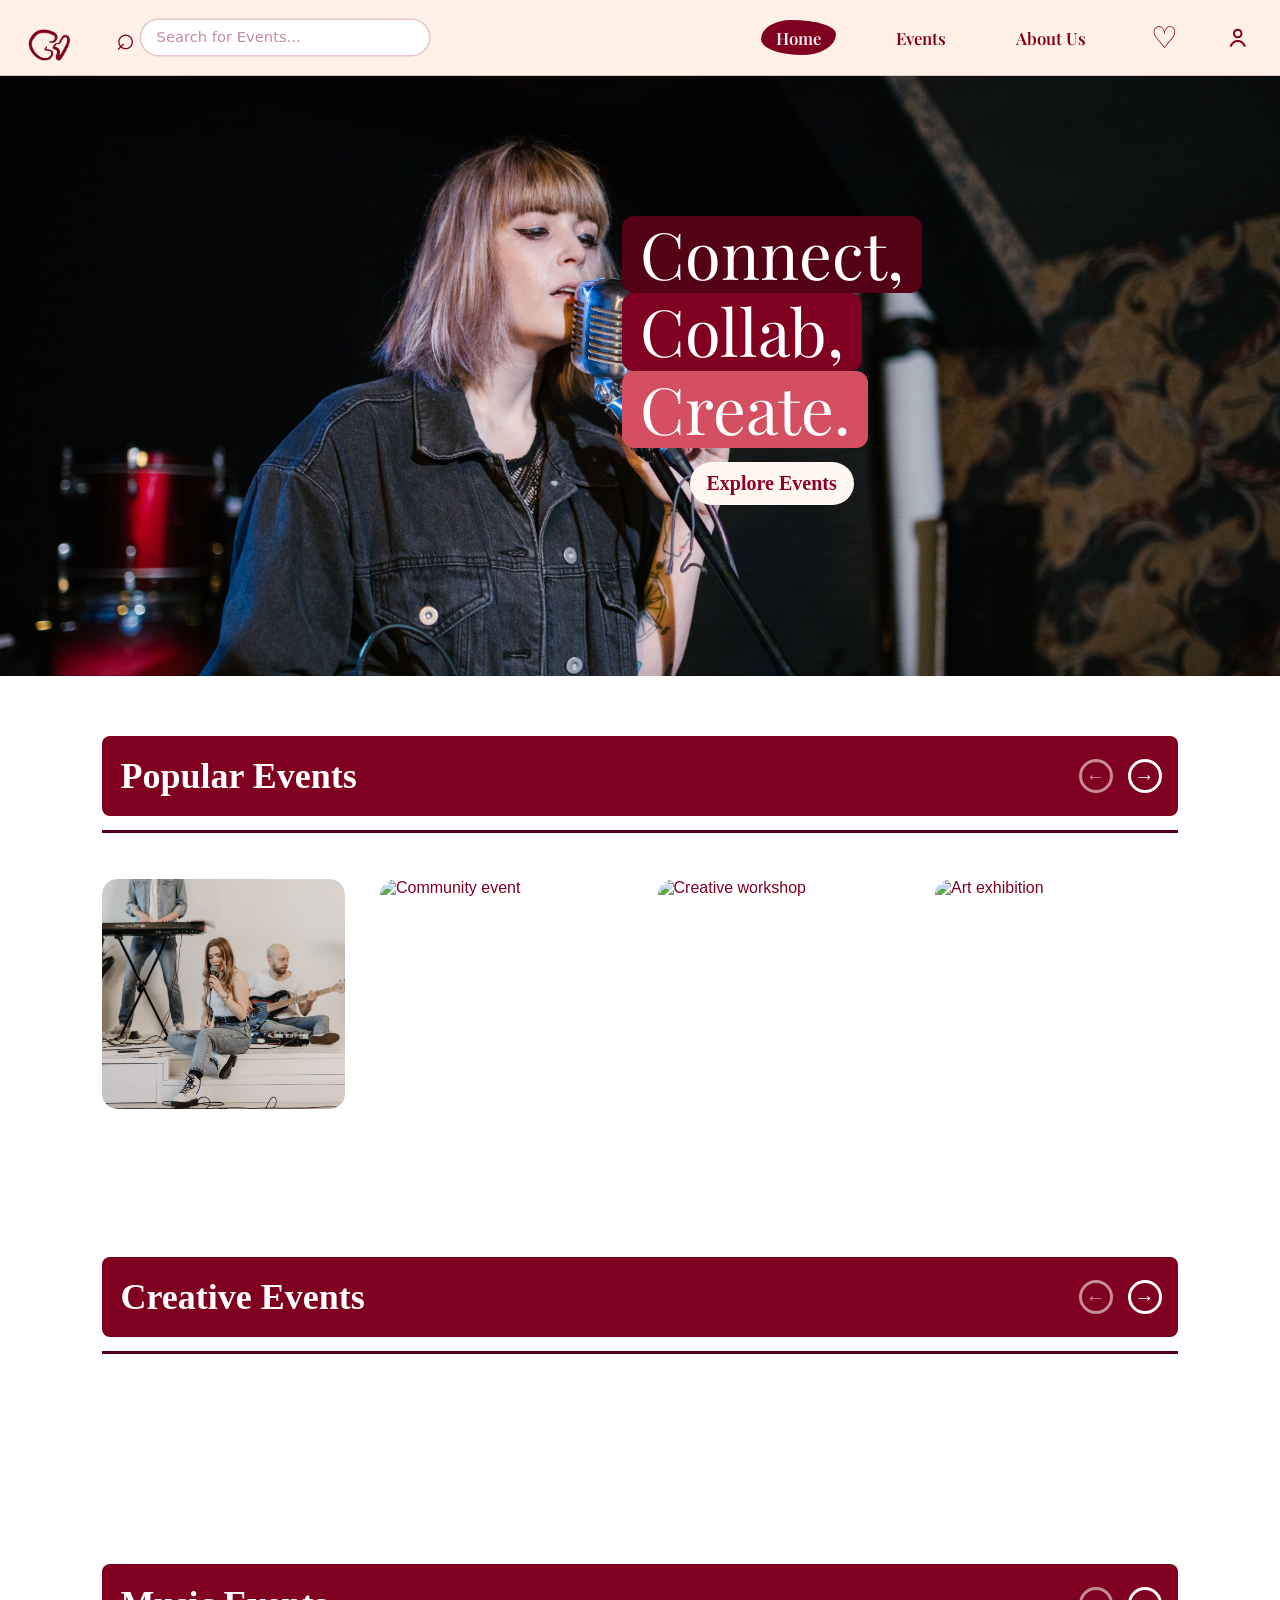
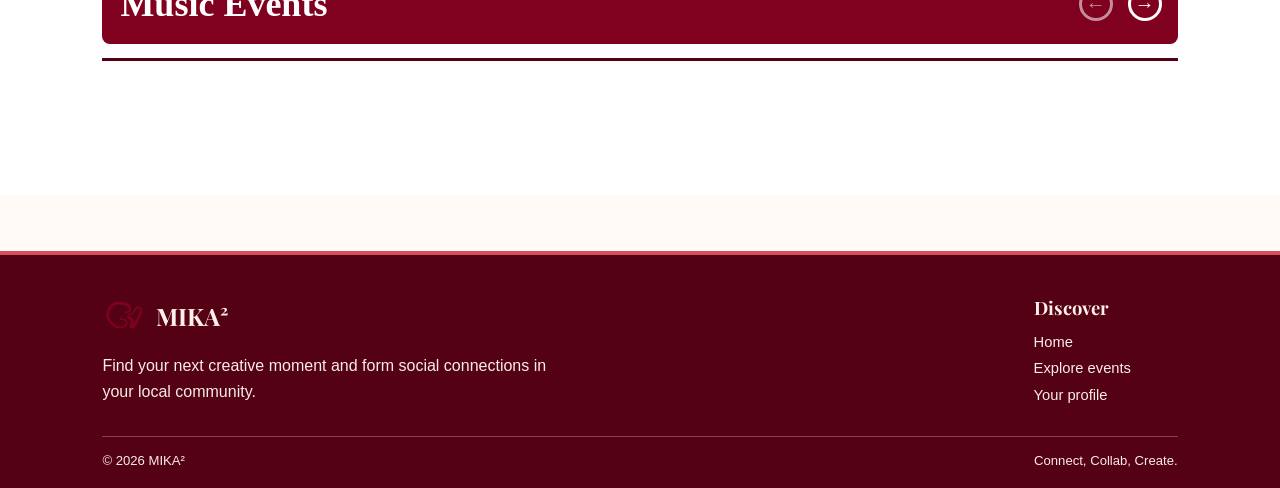
==== html/index.html @ 2e5c8d25 "changed the header to Popular Events for consistency" ====
<!DOCTYPE html>
<html lang="en">
<head>
    <meta charset="UTF-8">
    <meta name="viewport" content="width=device-width, initial-scale=1.0">
    <title>Home</title>
    <link rel="stylesheet" href="../css/style.css">
    <link rel="stylesheet" href="https://cdnjs.cloudflare.com/ajax/libs/font-awesome/6.5.0/css/all.min.css">

</head>
<body>

<!-- header -->
    <header class="site-header">
    <!-- logo & search bar -->
    <div class="header-start"> 
        <a href="index.html" class="logo" aria-label="Home">
            <img src="../images/logo.png" alt="Site logo" />
        </a>
        <!-- search bar -->
        <form class="search" action="#" method="get">
            <span class="search__icon" aria-hidden="true">⌕</span>
            <input id="search-input" type="search" name="q" placeholder="Search for Events..." autocomplete="off" />
        </form>
    </div>
<!-- right side of header (nav links, saved, profile) -->
    <div class="header-end">
        <nav class="nav" aria-label="Primary">
            <a href="index.html" class="nav__link is-active">Home</a>
            <a href="browsingPage.html" class="nav__link">Events</a>
            <a href="aboutUs.html" class="nav__link">About Us</a>
            <a href="profilePage.html#favourites" class="icon-btn" aria-label="saved-events">
                <span aria-hidden="true" style="font-size: 30px;">♡</span>
            </a>
        </nav>

        <div class="header-actions">
            <div class="dropdown-profile-icon">
                <a href="profilePage.html" class="icon-btn" aria-label="Profile">
                <!-- SVG icon for profile - <svg> creates a vector graphic -->
                <svg class="profile-icon" viewBox="0 0 24 24" width="22" height="22" aria-hidden="true">
                    <circle cx="12" cy="8" r="3.5" fill="none" stroke="currentColor" stroke-width="2" />
                    <path d="M5.5 19.5c1.6-3 4-4.5 6.5-4.5s4.9 1.5 6.5 4.5" />
                </svg>
                </a>
                <div class="dropdown-content-profile">
                    <a href="profilePage.html">
                        <i class="fa-regular fa-circle-user"></i> Profile</a>
                    <a href="loginPage.html"> 
                        <i class="fa-solid fa-right-from-bracket"></i> Logout </a>
                    <a href="profilePage.html#settings">
                        <i class="fa-solid fa-gear"></i> Settings</a>
                </div>
            </div>
        </div>
    </div>
</header> 

<!-- hero -->
    <section class="hero">
    <img src="../images/woman-singing.jpg" alt="Woman singing with mic">

    <div class="hero-content">
        <div class="hero-title">
            <span>Connect,</span>
            <span class ="dark">Collab,</span>
            <span class="light">Create.</span>
        </div>

        <a href="browsingPage.html" class="explore-btn">
            Explore Events
        </a>
    </div>
</section>


<!-- popular events -->
    <section class="popular-section">

        <div class="popular-heading">
            <h2>Popular Events</h2>

            <div class="carousel-arrows">
                <button class="arrow arrow-left" aria-label="Previous events">
                &#8592;
                </button>

                <button class="arrow arrow-right" aria-label="Next events">
                &#8594;
                </button>
            </div>
        </div>

        <div class="heading-line"></div>


    <!-- event cards -->
        <div class="event-cards" id="popular-events">

        <a href="bookingsPage.html?id=hellenz">
            <article class="event-card">
            <img src="../images/eventcard1.png" alt="Live music performance">
            </article>
        </a>

        <a href="bookingsPage.html?id=angelik">
            <article class="event-card">
                <img src="../images/eventcard2.png" alt="Community event">
            </article>
        </a>

        <a href="bookingsPage.html?id=paper-theatre">
            <article class="event-card">
                <img src="../images/eventcard3.png" alt="Creative workshop">
            </article>
        </a>

        <a href="bookingsPage.html?id=dream-art">
            <article class="event-card">
                <img src="../images/eventcard4.png" alt="Art exhibition">
            </article>
        </a>

        </div>

</section>


<!-- creative events (creative-events API) -->
    <section class="popular-section">
 
        <div class="popular-heading">
            <h2>Creative Events</h2>
 
            <div class="carousel-arrows">
                <button class="arrow arrow-left" aria-label="Previous creative events">
                &#8592;
                </button>
 
                <button class="arrow arrow-right" aria-label="Next creative events">
                &#8594;
                </button>
            </div>
        </div>
 
        <div class="heading-line"></div>
 
        <!-- cards inserted by api-creative.js -->
        <div class="creativeevents" id="browseevents" aria-label="Upcoming events"></div>
 
</section>
 
<!-- music events (music-events API) -->
    <section class="popular-section">
 
        <div class="popular-heading">
            <h2>Music Events</h2>
 
            <div class="carousel-arrows">
                <button class="arrow arrow-left" aria-label="Previous music events">
                &#8592;
                </button>
 
                <button class="arrow arrow-right" aria-label="Next music events">
                &#8594;
                </button>
            </div>
        </div>
 
        <div class="heading-line"></div>
 
        <!-- cards inserted by api-music.js -->
        <div class="event-cards" id="music-events"></div>
 
</section>

<footer class="site-footer" id="about">
    <div class="site-footer__intro">
        <a href="index.html" class="site-footer__brand" aria-label="MIKA squared home">
            <img src="../images/logo.png" alt="">
            <span>MIKA²</span>
        </a>
        <p>Find your next creative moment and form social connections in your local community.</p>
    </div>

    <nav class="site-footer__links" aria-label="Footer">
        <h2>Discover</h2>
        <a href="index.html">Home</a>
        <a href="browsingPage.html">Explore events</a>
        <a href="profilePage.html">Your profile</a>
    </nav>

    <div class="site-footer__bottom">
        <span>© 2026 MIKA²</span>
        <span>Connect, Collab, Create.</span>
    </div>
</footer>

<script src="../js/api-creative.js"></script>
<script src="../js/api-music.js"></script>
</body>
</html>
---- css/style.css ----
.record {
	border: 2px solid orange;
	padding: 1em;
	margin-top: 1em;
}
@font-face {
  font-family: "Playfair Display";
  src: url("../fonts/PlayfairDisplay-Regular.ttf") format("truetype");
  font-weight: 400;
  font-style: normal;
}

@font-face {
  font-family: "Playfair Display";
  src: url("../fonts/PlayfairDisplay-SemiBold.ttf") format("truetype");
  font-weight: 600;
  font-style: normal;
}

@font-face {
  font-family: "Playfair Display";
  src: url("../fonts/PlayfairDisplay-Bold.ttf") format("truetype");
  font-weight: 700;
  font-style: normal;
}

html {
  scroll-behavior: smooth;
  scroll-padding-top: 70px;
}

body {
  margin: 0;
  background: #fffaf5;
  min-height: 100vh;
}

img {
  max-width: 100%;
  display: block;
}

a {
  color: inherit;
  text-decoration: none;
}

/* * ============================
   MIKA² HEADER
   Palette:
   #800020 primary / nav 
   #FFF1E7 header background
   #FFFFFF search bar
   ============================ */ 

/* header */
.site-header {
  display: flex;
  align-items: center;
  justify-content: space-between;
  gap: 1.5rem;
  padding: 0.85rem 1.5rem;
  background: #FFF1E7;
  border-bottom: 1.5px solid color-mix(in srgb, #800020 18%, transparent);
}

.header-start {
  display: flex;
  align-items: center;
  gap: 2.75rem;
  min-width: 0;
}

.logo {
  flex-shrink: 0;
  display: grid;
  place-items: center;
}

.logo img {
  display: block;
  width: 48px;
  height: 48px;
  object-fit: contain;
  transform: translateY(8.5px);
}

.search {
  display: flex;
  align-items: center;
  gap: 0.35rem;
  flex: 0 1 auto;
  min-width: none;
}

.search__icon {
  flex-shrink: 0;
  color: #800020;
  font-size: 2rem;
  line-height: 1;
}

.search input {
  width: 18rem;
  max-width: 100%;
  border: none;
  border-radius: 999px;
  background: #FFFFFF;
  color: #800020;
  padding: 0.65rem 1rem;
  outline: none;
  box-shadow: 0 0 0 1.5px color-mix(in srgb, #800020 18%, transparent);
}

.search input::placeholder {
  color: color-mix(in srgb, #800020 45%, white);
  font-family: "Work Sans", system-ui, sans-serif;
  font-size: 0.92rem;
}

.search input:focus {
  box-shadow: 0 0 0 2px #800020;
}

.header-end {
  display: flex;
  align-items: center;
  gap: 2.25rem;
  margin-left: auto;
}

.nav {
  display: flex;
  align-items: center;
  justify-content: center;
  gap: 3rem;
  margin: 0;
}

.nav__link {
  font-family: "Playfair Display";
  font-weight: 600;
  font-size: 1.05rem;
  color: #800020;
  padding: 0.4rem 0.7rem;
  border-radius: 40% 60% 45% 55% / 55% 40% 60% 45%; 
  transition: background 0.2s ease, color 0.2s ease;
  white-space: nowrap;
}

.nav__link:hover {
  background: color-mix(in srgb, #800020 12%, transparent);
}

.nav__link.is-active {
  background: #800020;
  color: #FFF1E7;
  padding: 0.4rem 0.95rem;
}

.header-actions {
  display: flex;
  align-items: center;
  gap: 0.25rem;
}

.icon-btn {
  appearance: none;
  border: none;
  background: transparent;
  color: #800020;
  padding: 0.35rem;
  cursor: pointer;
  border-radius: 50%;
  display: grid;
  place-items: center;
  font-size: 1.35rem;
  line-height: 1;
}

.icon-btn:hover {
  background: color-mix(in srgb, #800020 10%, transparent);
}

.icon-btn.is-active {
  background: #800020;
  color: #FFF1E7;
  padding: 0.4rem 0.4rem;
}

.profile-icon {
  width: 25.5px;
  height: 25.5px;
  fill: none;
  stroke: currentColor;
  stroke-width: 2;
}

.profile-icon path {
  stroke-linecap: round;
}

/* * ============================
   MIKA² Login/Signup screens
   Palette:
   #800020 primary / heading
   #FFFAF5 card fill
   #D45060 accent / hover
   #7C4040 secondary text
   #3A2E2E body text
   ============================ */

* {
  box-sizing: border-box;
}

body {
  margin: 0;
  font-family: "Work Sans", sans-serif;
  color: #3A2E2E;
}

[hidden] {
  display: none !important;
}

/* Layout: card over background */
.screen {
  position: relative;
  width: 100%;
  min-height: 100vh;
  display: flex;
  align-items: center;
  justify-content: center;
  padding: 24px;
  overflow: hidden;
}

.bg {
  position: absolute;
  inset: 0;
  background-image: url("../images/login_background.png");
  background-size: cover;
  background-position: center;
  filter: brightness(0.9);
  z-index: 0;
}

.card {
  position: relative;
  z-index: 1;
  width: 100%;
  max-width: 574px;
  padding: 44px 46px;
  background-color: #FFFAF5;
  border-radius: 36px;
  text-align: left;
  box-shadow: 0 12px 40px rgba(0, 0, 0, 0.25);
}

/* Each screen inside the card fades in when shown */
.view:not([hidden]) {
  animation: viewFade 0.25s ease;
}

@keyframes viewFade {
  from { opacity: 0; transform: translateY(6px); }
  to   { opacity: 1; transform: translateY(0); }
}

/* Logo (scoped so the site-header logo rules don't affect it) */
.card .logo {
  display: block;
}

.card .logo img {
  width: auto;
  height: 70px;
  margin: 0 0 22px;
  transform: none;
  object-fit: contain;
}

/* Headings */
.welcome,
.question,
.view-title {
  margin: 0;
  color: #800020;
  font-family: "Playfair Display", serif;
  font-weight: 700;
  line-height: 1.15;
  text-align: left;
}

.welcome {
  font-size: 40px;
  letter-spacing: 0.5px;
  text-transform: uppercase;
}

.question {
  margin-bottom: 24px;
  font-size: 40px;
}

.view-title {
  margin-bottom: 24px;
  font-size: 40px;
}

.subtitle {
  margin: 8px 0 30px;
  color: #800020;
  font-size: 20px;
  line-height: 1.3;
}

/* Form */
.form {
  display: flex;
  flex-direction: column;
}

.form label {
  display: block;
  margin: 0 0 10px;
  color: #800020;
  font-size: 18px;
  font-weight: 500;
}

.form input {
  width: 100%;
  height: 60px;
  margin-bottom: 24px;
  padding: 0 20px;
  border: 1px solid #3A2E2E;
  border-radius: 8px;
  background-color: #FFFFFF;
  color: #800020;
  font-family: inherit;
  font-size: 18px;
  outline: none;
}

.form input::placeholder {
  color: #7a6a66;
}

.form input:focus {
  border-color: #800020;
  box-shadow: 0 0 0 3px rgba(128, 0, 32, 0.15);
}

/* Password input with eye icon */
.password-field {
  position: relative;
  margin-bottom: 24px;
}

.password-field input {
  margin-bottom: 0;
  padding-right: 56px;
}

.toggle-password {
  position: absolute;
  top: 50%;
  right: 16px;
  transform: translateY(-50%);
  display: grid;
  place-items: center;
  padding: 4px;
  background: none;
  border: none;
  color: #800020;
  cursor: pointer;
}

.toggle-password:hover {
  color: #D45060;
}

/* Error / success text under the fields */
.form-message {
  margin: 0 0 8px;
  color: #B3261E;
  font-size: 15px;
  line-height: 1.4;
}

.form-message--success {
  color: #2E6B3A;
}

/* Buttons */
.btn {
  display: flex;
  align-items: center;
  justify-content: center;
  width: 100%;
  height: 60px;
  margin-top: 8px;
  background-color: #800020;
  color: #FFFAF5;
  border: none;
  border-radius: 8px;
  font-family: inherit;
  font-size: 18px;
  font-weight: 500;
  letter-spacing: 0.3px;
  cursor: pointer;
  transition: background-color 0.2s ease;
}

.btn:hover {
  background-color: #D45060;
}

.btn--link {
  margin-top: 0;
  text-decoration: none;
}

/* Links under the button */
.switch {
  margin: 22px 0 0;
  color: #800020;
  font-size: 18px;
}

.switch a {
  color: #800020;
  font-weight: 600;
  text-decoration: underline;
  text-underline-offset: 3px;
}

.switch a:hover {
  color: #D45060;
}

/* Confirmation screens (centred) */
.view--center {
  display: flex;
  flex-direction: column;
  align-items: center;
  justify-content: center;
  min-height: 460px;
  text-align: center;
}

.view--center .logo img {
  margin: 0 auto 40px;
  height: 70px;
}

.view--center .view-title {
  margin-bottom: 32px;
  text-align: center;
}

.view--center .btn--link {
  align-self: stretch;
}

/* Smaller screens */
@media (max-width: 600px) {
  .card {
    padding: 32px 22px;
    border-radius: 28px;
  }

  .welcome,
  .question,
  .view-title {
    font-size: 30px;
  }

  .subtitle,
  .form label,
  .switch {
    font-size: 16px;
  }

  .form input,
  .btn {
    height: 54px;
    font-size: 16px;
  }

  .view--center {
    min-height: 380px;
  }
}

/* * ============================
   MIKA² Browsing Page
   Palette:
   #800020 primary / heading / card border
   #F9EDE6 card fill
   #FFFAF5 event card background
   #D45060 accent / hover / event card detail
   #7C4040 secondary text
   #3A2E2E body text
   ============================ */ 


/* Hero */

.bphero {
  display: flex;
  align-items: center;
  justify-content: center;
  gap: 1.5rem;
  padding: 3.5rem 1.5rem 1.25rem;
  position: relative;
}

.bphero__text h1 {
  margin: 0;
  font-family: "Playfair Display", serif;
  font-weight: 700;
  font-size: clamp(2.4rem, 5vw, 3.4rem);
  color: #800020;
  letter-spacing: 0.01em;
}

.bphero__art {
  transform: translateY(0.35rem);
}

.bphero__art img {
  display: block;
  width: 150px;
  height: auto;
}

/* Event Grid Layout */
.browseevents {
  display: grid;
  grid-template-columns: repeat(3, minmax(0, 1fr));
  gap: 3.25rem 1.75rem;
  padding: 0;
  max-width: none;
  margin: 0;
}

.page-body:has(.filters[hidden]) .browseevents {
  grid-template-columns: repeat(4, minmax(0, 1fr));
}

.browseevent-card {
  min-width: 0;
}

.browseevent-card.is-hidden {
  display: none;
}

.browseevent-card__link {
  display: block;
}

.browseevent-card__frame {
  aspect-ratio: 4 / 3;
  background: #FFFAF5;
  border: 3px solid #800020;
  border-radius: 255px 15px 225px 15px / 15px 225px 15px 255px;
  margin-bottom: 0.75rem;
  overflow: hidden;
  transition: transform 0.25s ease, box-shadow 0.25s ease;
  position: relative;
}

.browseevent-card__frame img {
  width: 100%;
  height: 100%;
  object-fit: cover;
  display: block;
}

.browseevent-card:hover .browseevent-card__frame {
  transform: translateY(-3px) rotate(-0.4deg);
  box-shadow: 4px 6px 0 color-mix(in srgb, #800020 18%, transparent);
}

.browseevent-card__title {
  margin: 0 0 0.2rem;
  font-family:"Work Sans", serif;
  font-weight: 600;
  font-size: 1.15rem;
  color: #800020;
}

.browseevent-card__meta,
.browseevent-card__venue {
  margin: 0;
  font-size: 0.92rem;
  font-weight: 500;
  color: #D45060;
  line-height: 1.35;
}

/* page body & sidebar (filter and sort)*/

.page-body {
  display: grid;
  grid-template-columns: 210px minmax(0, 1fr);
  gap: 1.5rem;
  align-items: start;
  max-width: 1280px;
  margin: 0 auto;
  padding: 0.5rem 1.5rem 3.5rem;
}

.page-body:has(.filters[hidden]) {
  grid-template-columns: minmax(0, 1fr);
}

.page-main {
  min-width: 0;
}

.filter-open {
  appearance: none;
  border: none;
  background: transparent;
  color: #800020;
  font-weight: 500;
  font-family: "Work Sans", system-ui, sans-serif;
  font-size: 1rem;
  cursor: pointer;
  padding: 0;
  margin: 0 0 1.25rem;
}

.filter-open:hover {
  color: #D45060;
}

.page-body:not(:has(.filters[hidden])) .filter-open {
  display: none;
}

/* ---- filter & sort side bar ---- */
.filters {
  display: flex;
  flex-direction: column;
  gap: 1.5rem;
  padding: 0.15rem 0.5rem 1rem 0.25rem;
  color: #800020;
  position: sticky;
  top: 1rem;
  max-height: calc(100vh - 2rem);
  overflow-y: auto;
  overscroll-behavior: contain;
  scrollbar-width: thin;
}

.filters[hidden] {
  display: none;
}

/* - inside filter & sort - */
.filter-toggle {
  appearance: none;
  border: none;
  background: transparent;
  color: #800020;
  font-weight: 500;
  font-size: 1.05rem;
  cursor: pointer;
  padding: 0;
  text-align: left;
  width: fit-content;
}

.filter-toggle:hover {
  color: #D45060;
}

.filter-clear {
  appearance: none;
  background: transparent;
  border: none;
  color: #D45060;
  font-size: 0.88rem;
  font-weight: 500;
  cursor: pointer;
  padding: 0;
  text-align: left;
  width: fit-content;
  text-decoration: underline;
  text-underline-offset: 0.15rem;
}

.filter-clear:hover {
  color: #800020;
}

.filter-group__title {
  margin: 0 0 0.7rem;
  font-family: "Work Sans";
  font-size: 0.95rem;
  font-weight: 600;
  letter-spacing: 0.06em;
  color: #800020;
}

/* drop down for filter */
summary.filter-group__title {
  display: flex;
  align-items: center;
  gap: 0.75rem;
  cursor: pointer;
  list-style: none;
}

summary.filter-group__title::-webkit-details-marker {
  display: none;
}

summary.filter-group__title::after {
  content: "";
  border-left: 5px solid transparent;
  border-right: 5px solid transparent;
  border-top: 7px solid #800020;
  transition: transform 0.2s ease;
}

.filter-group::not([open]) > summary.filter-group__title {
  margin-bottom: 0;
}

.filter-group:not([open]) > summary.filter-group__title::after {
  transform: rotate(180deg);
}

.filter-options {
  display: flex;
  flex-direction: column;
  gap: 0.55rem;
}

.filter-option {
  display: flex;
  align-items: center;
  gap: 0.65rem;
  cursor: pointer;
  color: #800020;
  font-size: 0.95rem;
  font-weight: 400;
  line-height: 1.2;
}

/*-- checkbox --*/
.filter-option input {
  position: absolute;
  opacity: 0;
  pointer-events: none;
}

.filter-option__control {
  width: 0.95rem;
  height: 0.95rem;
  flex-shrink: 0;
  border: 1.75px solid #800020;
  border-radius: 50%;
  background: transparent;
  position: relative;
}

.filter-option__control--check {
  border-radius: 3px;
}

/*- selected circle -*/
.filter-option input:checked + .filter-option__control::after {
  content: "";
  position: absolute;
  inset: 2.5px;
  border-radius: 50%;
  background: #800020;
}

.filter-option input:checked + .filter-option__control--check::after {
  inset: auto;
  left: 50%;
  top: 45%;
  width: 0.28rem;
  height: 0.5rem;
  border-radius: 0;
  background: transparent;
  border-right: 2px solid #800020;
  border-bottom: 2px solid #800020;
  transform: translate(-50%, -55%) rotate(45deg);
}

/*- sidebar scrolling -*/
.filters-option--scroll {
  max-height: 14rem;
  overflow-y: auto;
  padding-right: 0.25rem;
}

.filter-options--scroll .filter-option {
  align-items: flex-start;
}

.filter-options--scroll .filter-option__control {
  margin-top: 0.1rem;
}

/*-- back to top button --*/
.back-to-top {
  /*positioning*/
  position: fixed;
  right: 1.5rem;
  bottom: 1.5rem;
  z-index: 50;

  /*appearance*/
  width: 2.75rem;
  height: 2.75rem;
  border: none;
  border-radius: 50%;
  background: #800020;
  color: #FFFAF5;
  font-size: 1.25rem;
  line-height: 1;
  cursor: pointer;
  box-shadow: 0 4px 12px rgba(58, 46, 46, 0.25);

  /*hidden*/
  opacity: 0;
  visibility: hidden;
  transform: translateY(0.5rem);
  transition: opacity 0.2s ease, transform 0.2s ease, visibility 0.2s ease, background 0.2s ease;
}

.back-to-top.is-visible {
  opacity: 1;
  visibility: visible;
  transform: translateY(0);
}

.back-to-top:hover {
  background: #D45060;
  outline-offset: 3px;
}

@media (max-width: 980px) {
  .page-body {
    grid-template-columns: 190px minmax(0, 1fr);
  }

  .browseevents {
    grid-template-columns: repeat(2, minmax(0, 1fr));
  }

  .page-body:has(.filters[hidden]) .browseevents {
    grid-template-columns: repeat(3, minmax(0, 1fr));
  }

  .creativeevents {
    grid-auto-columns: calc((100% - 1.75rem) / 2);
  }
}

@media (max-width: 720px) {
  .site-header {
    flex-wrap: wrap;
    gap: 0.65rem;
  }

  .header-start {
    flex: 1 1 100%;
  }

  .search {
    flex: 1 1 auto;
  }

  .search input {
    width: 100%;
    flex: 1;
  }

  .header-end {
    width: 100%;
    margin-left: 0;
    justify-content: space-between;
    gap: 1rem;
  }

  .nav {
    gap: 1.25rem;
  }

  .bphero {
    flex-direction: column;
    text-align: center;
    padding-top: 2.5rem;
  }

  .page-body,
  .page-body:has(.filters[hidden]) {
    grid-template-columns: 1fr;
    padding-inline: 1.25rem;
  }

  .browseevents,
  .page-body:has(.filters[hidden]) .browseevents {
    grid-template-columns: repeat(2, minmax(0, 1fr));
    gap: 1.5rem 1.25rem;
  }

  .filters {
    position: static;
    max-height: none;
    overflow-y: visible;
  }
}

@media (max-width: 420px) {
  .nav__link {
    padding: 0.4rem 0.7rem;
    font-size: 0.95rem;
  }

  .browseevents,
  .page-body:has(.filters[hidden]) .browseevents {
    grid-template-columns: 1fr;
  }
}


/* * ============================
   MIKA² Home Page
   Palette:
   #8f0027 - first block 
           - line
   #540015 - second block 
           - popular heading 
   #D45060 - third block 
   ============================ */ 

/* HERO SECTION */

.hero {
    position: relative;
    width: 100%;
    height: 600px;
    overflow: hidden;
}

.hero > img {
    width: 100%;
    height: 100%;
    object-fit: cover;
    object-position: 50% 20%;
    display: block;
}


/* Hero text and button */

.hero-content {
    position: absolute;
    top: 140px;
    right: 28%;
    display: flex;
    flex-direction: column;
    align-items: center;
}


/* Main hero heading */

.hero-title {
    display: flex;
    flex-direction: column;
    align-items: flex-start;
    font-family: "Playfair Display";
    font-size: 65px;
    font-weight: ExtraBold;
    line-height: 1.05;
    color: white;
}

.hero-title span {
    display: block;
    background-color: #8f0027;
    padding: 3px 18px 6px 18px;

    /* Rounded corners */
    border-radius: 12px;

    /* Align all blocks */
    margin-left: 0;
}

/* First block */
.hero-title span:nth-child(1) {
    background-color: #540015;
}

/* Second block */
.hero-title .dark {
    background-color: #800020;
}

/* Third block */
.hero-title .light {
    background-color: #D45060;
}


/* explore events button */

.explore-btn {
    margin-top: 14px;
    background-color: #fff8f2;
    color: #8f0027;
    text-decoration: none;
    font-family: "Playfair";
    font-size: 20px;
    font-weight: bold;
    padding: 10px 17px;
    border-radius: 25px;
    transition: 0.2s ease;
}

.explore-btn:hover {
    background-color: #800020;
    color: white;
}


/* POPULAR EVENTS SECTION */

.popular-section {
    background-color: white;
  padding: 60px 8% 88px;
}


/* heading */

.popular-heading {
    height: 80px;
    background-color: #800020;
    border-radius: 8px;

    display: flex;
    align-items: center;
    justify-content: space-between;

    padding: 0 16px 0 18px;
}

.popular-heading h2 {
    margin: 0;
    color: white;
    font-family: "PlayfairDisplay";
    font-size: 36px;
    font-weight: bold;
}


/* carousel arrows */

.carousel-arrows {
    display: flex;
    gap: 15px;
    align-items: center;
}

.arrow {
    width: 34px;
    height: 34px;

    border-radius: 50%;
    border: 3px solid white;

    background: transparent;
    color: white;

    font-size: 20px;
    font-weight: bold;

    display: flex;
    align-items: center;
    justify-content: center;

    cursor: pointer;
    transition: 0.2s ease;
}

.arrow-left {
    opacity: 0.55;
}

.arrow:hover {
    background-color: white;
    color: #8f0027;
    opacity: 1;
}


/* line under heading */

.heading-line {
    width: 100%;
    height: 3px;
    background-color: #540015;
    margin-top: 14px;
    margin-bottom: 46px;
}


/* event cards */

.event-cards {
    display: grid;
    grid-template-columns: repeat(4, 1fr);
    gap: 35px;
}

.event-card {
    display: block;
    width: 100%;
    min-width: 0;
    border-radius: 15px;
    overflow: hidden;
    background: transparent;
    color: #800020;
    text-decoration: none;
}

.event-card img {
    width: 100%;
    height: 230px;
    object-fit: cover;
    display: block;
    border-radius: 15px;

    transition: transform 0.3s ease;
}

.event-card:hover img {
    transform: scale(1.05);
}

.event-card__details {
    padding: 0.75rem 0 0;
}

.event-card__title {
    margin: 0 0 0.2rem;
    font-family: "Work Sans", serif;
    font-weight: 600;
    font-size: 1.15rem;
    color: #800020;
}

.event-card__meta {
    margin: 0;
    font-size: 0.92rem;
    font-weight: 500;
    color: #D45060;
    line-height: 1.35;
}

.creativeevents {
  display: grid;
  grid-auto-flow: column;
  grid-auto-columns: calc((100% - 3 * 1.75rem) / 4);
  gap: 1.75rem;
  overflow-x: auto;
  scroll-snap-type: x mandatory;
  scrollbar-width: none;
  padding: 6px 4px 10px;
  margin: 0;
}

.creativeevents::-webkit-scrollbar {
  display: none;
}

.creativeevents > * {
  scroll-snap-align: start;
}

.site-footer {
  display: grid;
  grid-template-columns: minmax(0, 1fr) auto;
  gap: 2rem 4rem;
  padding: 2.5rem 8% 1.25rem;
  background: #540015;
  border-top: 4px solid #D45060;
  color: #FFF1E7;
  margin-top: 3.5rem;
}

.site-footer__brand {
  display: inline-flex;
  align-items: center;
  gap: 0.75rem;
  color: #FFF1E7;
  font-family: "Playfair Display", serif;
  font-size: 1.5rem;
  font-weight: 700;
}

.site-footer__brand img {
  width: 42px;
  height: 42px;
  object-fit: contain;
}

.site-footer__intro p {
  max-width: 28rem;
  margin: 0.75rem 0 0;
  color: #F9EDE6;
  font-family: "Work Sans", sans-serif;
  line-height: 1.6;
}

.site-footer__links {
  display: grid;
  align-content: start;
  gap: 0.65rem;
  min-width: 9rem;
}

.site-footer__links h2 {
  margin: 0 0 0.2rem;
  color: #FFF1E7;
  font-family: "Playfair Display", serif;
  font-size: 1.15rem;
}

.site-footer__links a {
  width: fit-content;
  color: #F9EDE6;
  font-family: "Work Sans", sans-serif;
  font-size: 0.92rem;
}

.site-footer__links a:hover {
  color: #FFB2B8;
  text-decoration: underline;
  text-underline-offset: 3px;
}

.site-footer__bottom {
  grid-column: 1 / -1;
  display: flex;
  justify-content: space-between;
  gap: 1rem;
  padding-top: 1rem;
  border-top: 1px solid rgb(255 241 231 / 28%);
  color: #F9EDE6;
  font-family: "Work Sans", sans-serif;
  font-size: 0.82rem;
}


/*******profile page*****/


/* ==========================================================
   PROFILE HEADER
   ========================================================== */

.profile-header {
    width: min(93%, 1400px);
    margin: 0 auto;

    min-height: 165px;
    padding: 2rem 0 1.2rem;

    display: flex;
    align-items: center;
    justify-content: space-between;
}


/* Left profile area */

.profile-info {
    display: grid;

    grid-template-columns: 125px auto;
    grid-template-rows: auto auto;

    column-gap: 2rem;

    align-items: center;
}


/* Profile image */

.avatar {
    grid-column: 1;
    grid-row: 1 / 3;

    width: 125px;
    height: 125px;

    border-radius: 50%;

    overflow: hidden;

    background: #F9EDE6;
}


.avatar-img {
    width: 100%;
    height: 100%;

    object-fit: cover;

    border-radius: 50%;
}

/* greet user */
.profile-name {
    grid-column: 2;
    grid-row: 1;

    align-self: end;

    margin: 0 0 0.3rem;

    font-family: "Playfair Display", serif;
    font-size: 2.5rem;
    font-weight: 700;

    color: #800020;
}


/* Profile description */
.profile-bio {
    grid-column: 2;
    grid-row: 2;
    align-self: start;
    margin: 0;
    font-family: "Work Sans", sans-serif;
    font-size: 1rem;
    font-weight: 400;
    color: #7C4040;
}


/* Edit Profile button  */
.edit-profile {
    appearance: none;
    display: flex;
    align-items: center;
    gap: 0.55rem;
    padding: 0.7rem 1.35rem;
    border: none;
    border-radius: 999px;
    background: #F9EDE6;
    color: #800020;

    font-family: "Work Sans", sans-serif;
    font-size: 0.9rem;
    font-weight: 600;
    cursor: pointer;
    transition:
        background 0.2s ease,
        color 0.2s ease;
}

.edit-profile:hover {
    background: #800020;
    color: #FFFAF5;
}

/*   PROFILE NAVIGATION */

.profile-navigation {
    width: min(93%, 1400px);
    margin: 0 auto;
    display: flex;
    align-items: center;
    gap: 4rem;
    border-bottom: 1px solid #E8D8D2;
}


.profile-nav-item {
    position: relative;
    min-width: 200px;
    padding: 1rem 1rem 1.15rem;
    display: flex;
    align-items: center;
    justify-content: center;

    gap: 0.8rem;
    font-family: "Work Sans", sans-serif;
    font-size: 1rem;
    font-weight: 500;

    color: #8A7A72;

    transition: color 0.2s ease;

}


.profile-nav-item i {
    font-size: 1.3rem;
}

.profile-nav-item:hover {
    color: #800020;
    transition: color 0.2s ease;
    font-weight: 600;
    transition: transform 0.3s ease;
    

}

/* Selected section */
.profile-nav-item.active {
    color: #800020;
    font-weight: 600;
}


/* underline of active tab */
.profile-nav-item.active::after {
    content: "";
    position: absolute;
    left: 0;
    right: 0;
    bottom: -2px;
    height: 2px;
    background: #800020;
    border-radius: 999px;
    
}

/* EVENT SECTION */
.events-section {
    width: min(93%, 1400px);
    margin: 0 auto;
    padding: 1.8rem 0 4rem;
}


/* MY EVENTS HEADER */

.events-header-profile-page {
    display: flex;
    align-items: flex-end;
    justify-content: space-between;
    gap: 1rem;
}

.events-header-profile-page h2 {
    font-family: "Playfair Display", serif;
    font-size: 2.2rem;
    font-weight: 800;
    color: #800020;
}
/* My Events */

.events-header h2 {
    margin: 0 0 0.3rem;
    font-family: "Playfair Display", serif;
    font-size: 2.2rem;
    font-weight: 600;
    color: #800020;
}


/* Subtitle */

.events-header p {
    margin: 0;
    font-family: "Work Sans", sans-serif;
    font-size: 0.95rem;
    font-weight: 400;
    color: #7C4040;
}



/*SEARCH + SORT - Profile Page */

.events-tools {
    display: flex;
    align-items: center;
    gap: 1.7rem;
    margin-left: auto;
}
.event-search {
    width: 260px;
    display: flex;
    align-items: center;
    gap: 0.7rem;
    padding: 0.75rem 1.1rem;
    border: 1px solid #E8D8D2;
    border-radius: 999px;
    background: #FFFFFF;
}

.event-search i {
    color: #800020;
}

.event-search input {
    width: 100%;
    border: none;
    outline: none;
    background: transparent;
    font-family: "Work Sans", sans-serif;
    font-size: 0.88rem;
    color: #3A2E2E;
}

.event-search input::placeholder {
    color: #8A7A72;
}

/* Sort */

.sort-container {
    display: flex;
    align-items: center;
    gap: 0.7rem;
    font-family: "Work Sans", sans-serif;
    font-size: 0.9rem;
    color: #7C4040;
}

.sort-container select {
    padding: 0.7rem 2.2rem 0.7rem 1rem;
    border: 1px solid #E8D8D2;
    border-radius: 999px;
    background: #FFFFFF;
    color: #3A2E2E;
    font-family: "Work Sans", sans-serif;
    font-size: 0.88rem;
    cursor: pointer;
}


/* FILTERS */
.events-filters-section {
    display: flex;
    align-items: center;
    justify-content: space-between;
    gap: 1.5rem;

    margin: 1.6rem 0 2.5rem;
}
.event-filters {
    display: flex;
    align-items: center;
    gap: 0.8rem;
    margin: 0;
}

.filter {
    appearance: none;
    min-width: 130px;
    padding: 0.65rem 1.25rem;
    border: none;
    border-radius: 999px;
    background: #F9EDE6;
    color: #7C4040;
    font-family: "Work Sans", sans-serif;
    font-size: 0.88rem;
    font-weight: 500;

    cursor: pointer;

    transition:
        background 0.2s ease,
        color 0.2s ease;
}


.filter span {
    margin-left: 0.2rem;
}

.filter:hover {
    color: #800020;
    background:
        color-mix(in srgb, #D45060 12%, #F9EDE6);
}


.filter.active {
    background: #800020;
    color: #FFFAF5;

    font-weight: 600;
}


/* FOUR EVENT COLUMNS */
.events-grid-profile-page {
    display: grid;

    grid-template-columns: repeat(4, minmax(0, 1fr));

    gap: 2rem;
}

/* FILTERS + SEARCH/SORT ON SAME ROW */

.events-controls {
    display: flex;
    align-items: center;
    justify-content: space-between;
    gap: 2rem;

    margin: 1.3rem 0 1.6rem;
}

.events-grid-profile-page .event-card {
    width: 100%;
    height: auto;

    min-width: 0;

    overflow: visible;

    border-radius: 0;

    background: transparent;
}


/*   DATE BADGE  */
   
.event-card_date {
    position: absolute;

    top: 0.7rem;
    left: 0.7rem;

    width: 46px;
    height: 50px;

    display: flex;
    flex-direction: column;
    align-items: center;
    justify-content: center;

    border-radius: 12px;

    background: #FFFAF5;

    color: #800020;

    box-shadow: 0 2px 8px rgba(58, 46, 46, 0.08);
}


.event-card_date strong {
    font-family: "Playfair Display", serif;
    font-size: 1.15rem;
    font-weight: 700;

    line-height: 1;
}


.event-card_date span {
    margin-top: 0.15rem;

    font-family: "Work Sans", sans-serif;
    font-size: 0.62rem;
    font-weight: 600;
}


/*  HEART */

.event_card-heart-button {
    appearance: none;

    position: absolute;

    top: 1rem;
    right: 1rem;

    border: none;

    padding: 0;

    background: transparent;

    color: #FFFAF5;

    font-size: 1.5rem;

    cursor: pointer;

    filter:
        drop-shadow(0 1px 2px rgba(58, 46, 46, 0.45));
}


.event_card-heart-button:hover {
    color: #D45060;
}


/* COTENT UNDER IMAGE */

.event-content {
    padding: 0.65rem 1rem 0;
}


/* Category */

.category {
    display: inline-block;

    margin-bottom: 0.4rem;

    padding: 0.25rem 0.65rem;

    border-radius: 999px;

    background: #F9EDE6;

    color: #D45060;

    font-family: "Work Sans", sans-serif;
    font-size: 0.76rem;
    font-weight: 500;
}


/* Event title */

.event-content h3 {
    margin: 0 0 0.75rem;

    font-family: "Work Sans", sans-serif;
    font-size: 1.1rem;
    font-weight: 600;

    color: #800020;

    line-height: 1.25;
}


/* EVENT DETAILS */

.event-detail {
    margin: 0.42rem 0;

    display: flex;
    align-items: center;

    gap: 0.65rem;

    font-family: "Work Sans", sans-serif;
    font-size: 0.88rem;
    font-weight: 500;

    color: #D45060;
}


.event-detail i {
    width: 16px;

    flex-shrink: 0;

    color: #800020;

    text-align: center;
}


/* STATUS PILL */

.event-status {
    margin-top: 0.7rem;

    min-width: 145px;

    display: inline-flex;
    align-items: center;
    justify-content: center;

    gap: 0.5rem;

    padding: 0.55rem 1rem;

    border-radius: 999px;

    font-family: "Work Sans", sans-serif;
    font-size: 0.82rem;
    font-weight: 600;
}


.event-status.attending {
    background: #F9EDE6;
    color: #800020;
}


.event-status.today {
    background: #D45060;
    color: #FFFAF5;
}


.event-status.upcoming {
    background: #F9EDE6;
    color: #7C4040;
}


/* VIEW MORE for event grid - profile page */

.view-more {
    margin-top: 3rem;

    display: flex;
    align-items: center;
    justify-content: center;

    gap: 1.5rem;
}


.view-more > span {
    width: 130px;
    height: 1px;

    background: #D45060;

    opacity: 0.4;
}


.view-more a {
    display: flex;
    align-items: center;

    gap: 0.6rem;

    color: #800020;

    font-family: "Work Sans", sans-serif;
    font-size: 0.9rem;
    font-weight: 600;
}


.view-more a:hover {
    color: #D45060;
}


/*---------------------------------------------------------------------------------------*/
/* profile.css
   Extra styles for the Favourites + Settings tabs on profilePage.html.
   Link it AFTER style.css. Uses the same palette/fonts as style.css:
   #800020 burgundy, #F9EDE6 peach, #FFFAF5 cream, #7C4040 brown, #E8D8D2 border */

[data-tab-panel][hidden] { display: none !important; }

.profile-nav-item { text-decoration: none; }

/* ---------- section headings (shared) ---------- */
.tab-heading {
  display: flex;
  align-items: center;
  justify-content: space-between;
  gap: 1rem;
  margin-bottom: 1.2rem;
}
.tab-heading h2 {
  margin: 0;
  font-family: "Playfair Display", serif;
  font-size: 2.2rem;
  color: #800020;
}

/* ---------- FAVOURITES ---------- */
.fav-filter {
  position: relative;
  display: inline-flex;
  align-items: center;
}
.fav-filter select {
  appearance: none;
  padding: 0.55rem 2.2rem 0.55rem 1.4rem;
  border: none;
  border-radius: 999px;
  background: #800020;
  color: #FFFAF5;
  font-family: "Work Sans", sans-serif;
  font-size: 0.85rem;
  font-weight: 500;
  cursor: pointer;
}
.fav-filter::after {
  content: "\2304";
  position: absolute;
  right: 0.9rem;
  top: 40%;
  transform: translateY(-50%);
  color: #FFFAF5;
  pointer-events: none;
}

#favourites-list {
  display: flex;
  flex-direction: column;
  gap: 1.1rem;
}

.fav-item {
  display: grid;
  grid-template-columns: 205px 1fr auto;
  gap: 1.5rem;
  align-items: stretch;
  padding: 0.9rem;
  border-radius: 14px;
  background: #F9EDE6;
}

.fav-item__image {
  position: relative;
  display: block;
  min-height: 178px;
  border-radius: 12px;
  background: linear-gradient(135deg, #E8D8D2, #D45060);   /* placeholder: the APIs have no images */
}
.fav-item__badge {
  position: absolute;
  top: 8px;
  left: 8px;
  display: flex;
  flex-direction: column;
  align-items: center;
  padding: 0.3rem 0.6rem;
  border-radius: 8px;
  background: #FFFAF5;
  color: #800020;
  font-family: "Work Sans", sans-serif;
  line-height: 1.1;
}
.fav-item__badge strong { font-size: 1.5rem; }
.fav-item__badge span { font-size: 0.75rem; }

.fav-item__body { padding: 0.3rem 0; }
.fav-item__title {
  margin: 0 0 0.5rem;
  font-family: "Playfair Display", serif;
  font-size: 1.9rem;
  font-weight: 600;
  color: #800020;
}
.fav-item__tags { display: flex; flex-wrap: wrap; gap: 0.4rem; margin-bottom: 0.6rem; }
.fav-item__tags .category { margin: 0; background: #FFFAF5; }

.fav-item__detail {
  display: flex;
  align-items: center;
  gap: 0.6rem;
  margin: 0.3rem 0;
  font-family: "Work Sans", sans-serif;
  font-size: 0.9rem;
  color: #3A2E2E;
}
.fav-item__detail i { width: 1rem; color: #800020; }

.fav-item__actions {
  display: flex;
  flex-direction: column;
  justify-content: space-between;
  align-items: flex-end;
  padding: 0.3rem 0.5rem 0.3rem 0;
}
.fav-item__saved {
  display: flex;
  align-items: center;
  gap: 1.2rem;
  font-family: "Work Sans", sans-serif;
  font-size: 0.9rem;
  color: #7C4040;
}
.fav-item__saved-label i { color: #800020; font-size: 1.3rem; vertical-align: middle; }
.fav-item__remove {
  appearance: none;
  border: none;
  background: none;
  color: #7C4040;
  font: inherit;
  cursor: pointer;
}
.fav-item__remove:hover { color: #800020; text-decoration: underline; }

.fav-item__view {
  display: inline-flex;
  align-items: center;
  gap: 2.2rem;
  padding: 0.75rem 1.4rem;
  border-radius: 999px;
  background: #800020;
  color: #FFFAF5;
  font-family: "Work Sans", sans-serif;
  font-size: 0.9rem;
  font-weight: 600;
  text-decoration: none;
  transition: background 0.2s ease;
}
.fav-item__view:hover { background: #540015; }

#favourites-empty {
  padding: 2rem 0;
  font-family: "Work Sans", sans-serif;
  color: #7C4040;
}

/* ---------- SETTINGS ---------- */
.settings-intro { margin: 0 0 1rem 0.2rem; }
.settings-intro h3 {
  margin: 0;
  font-family: "Playfair Display", serif;
  font-size: 1.5rem;
  font-weight: 500;
  color: #800020;
}
.settings-intro p {
  margin: 0.2rem 0 0;
  font-family: "Work Sans", sans-serif;
  font-size: 0.95rem;
  color: #C05A72;
}
#settings-message {
  display: block;
  min-height: 1.2rem;
  margin-top: 0.4rem;
  font-family: "Work Sans", sans-serif;
  font-size: 0.85rem;
  color: #2e7d4f;
}
#settings-message.is-error { color: #b3261e; }

/* two columns with a thin divider between them */
.settings-grid {
  display: grid;
  grid-template-columns: 1fr 1fr;
  align-items: stretch;
}
.settings-col { display: flex; flex-direction: column; gap: 1.4rem; padding: 0 1.4rem; }
.settings-col--left { padding-left: 0; }
.settings-col--right { padding-right: 0; border-left: 1px solid #E8D8D2; }

/* cards */
.settings-card {
  border: 1px solid #F0E2DA;
  border-radius: 14px;
  background: #FFFAF5;
  overflow: hidden;
}
.settings-card__title {
  display: flex;
  align-items: center;
  gap: 0.8rem;
  margin: 0;
  padding: 0.85rem 1.1rem;
  background: #FFF0E8;
  font-family: "Playfair Display", serif;
  font-size: 1.2rem;
  font-weight: 600;
  color: #800020;
}
.settings-card__title i { font-size: 1.1rem; width: 1.2rem; text-align: center; }
.settings-help {
  margin-left: auto;
  display: inline-grid;
  place-content: center;
  width: 22px;
  height: 22px;
  border: 1.5px solid #800020;
  border-radius: 50%;
  font-family: "Work Sans", sans-serif;
  font-size: 0.75rem;
  font-weight: 600;
  cursor: help;
}
.settings-card__body {
  padding: 0.9rem 1.1rem 1.1rem;
  font-family: "Work Sans", sans-serif;
  font-size: 1rem;
  color: #800020;
}

/* text fields: pill inputs */
.settings-field { display: flex; flex-direction: column; gap: 0.3rem; margin-bottom: 0.8rem; }
.settings-field label { font-size: 1rem; color: #800020; }
.settings-field input {
  padding: 0.6rem 1.1rem;
  border: 1px solid #E8D8D2;
  border-radius: 999px;
  background: #FFFAF5;
  font-family: "Work Sans", sans-serif;
  font-size: 0.95rem;
  color: #800020;
}
.settings-field input:focus { outline: 2px solid #D45060; outline-offset: 1px; }

/* checkboxes */
.settings-check {
  display: flex;
  align-items: center;
  gap: 0.9rem;
  margin: 0.55rem 0;
  font-size: 1.05rem;
  color: #800020;
  cursor: pointer;
}
.settings-check input {
  appearance: none;
  -webkit-appearance: none;
  display: grid;
  place-content: center;
  flex: none;
  width: 22px;
  height: 22px;
  margin: 0;
  border: 1.5px solid #800020;
  border-radius: 5px;
  background: transparent;
  cursor: pointer;
}
.settings-check input::after {
  content: "\2713";
  color: #fff;
  font-size: 0.85rem;
  line-height: 1;
  transform: scale(0);
  transition: transform 0.12s ease;
}
.settings-check input:checked { background: #800020; }
.settings-check input:checked::after { transform: scale(1); }
.settings-check input:focus-visible { outline: 2px solid #D45060; outline-offset: 2px; }

.settings-card__footer { display: flex; justify-content: flex-end; margin-top: 0.3rem; }
.settings-link { color: #D45060; text-decoration: underline; font-size: 1.1rem; }

/* notification toggle switches */
.settings-toggle {
  display: flex;
  align-items: center;
  justify-content: space-between;
  margin: 0.6rem 0;
  font-size: 1.05rem;
  color: #800020;
  cursor: pointer;
}
.switch {
  appearance: none;
  -webkit-appearance: none;
  position: relative;
  flex: none;
  width: 46px;
  height: 26px;
  margin: 0;
  border-radius: 999px;
  background: #D9C4BE;
  cursor: pointer;
  transition: background 0.2s ease;
}
.switch::before {
  content: "";
  position: absolute;
  top: 3px;
  left: 3px;
  width: 20px;
  height: 20px;
  border-radius: 50%;
  background: #fff;
  transition: transform 0.2s ease;
}
.switch:checked { background: #800020; }
.switch:checked::before { transform: translateX(20px); }
.switch:focus-visible { outline: 2px solid #D45060; outline-offset: 2px; }

/* account settings rows (Change password / Log out / Help centre) */
.settings-row {
  display: flex;
  align-items: center;
  gap: 0.9rem;
  width: 100%;
  padding: 0.9rem 1.1rem;
  border: none;
  border-top: 1px solid #F0E2DA;
  background: transparent;
  font-family: "Work Sans", sans-serif;
  font-size: 1rem;
  color: #800020;
  text-align: left;
  text-decoration: none;
  cursor: pointer;
}
.settings-row:hover { background: #FFF0E8; }
.settings-row > i:first-child { width: 1.1rem; text-align: center; }
.settings-row__chevron { margin-left: auto; font-size: 0.75rem; transition: transform 0.2s ease; }
.settings-row.is-open .settings-row__chevron { transform: rotate(90deg); }

.password-panel {
  padding: 0.9rem 1.1rem 1.1rem;
  border-top: 1px solid #F0E2DA;
  background: #FFF7F2;
}
.password-panel[hidden] { display: none; }
#password-message { margin: 0.7rem 0 0; font-family: "Work Sans", sans-serif; font-size: 0.85rem; color: #2e7d4f; }
#password-message.is-error { color: #b3261e; }

.settings-btn {
  appearance: none;
  padding: 0.6rem 1.3rem;
  border: none;
  border-radius: 999px;
  background: #800020;
  color: #FFFAF5;
  font-family: "Work Sans", sans-serif;
  font-size: 0.9rem;
  font-weight: 600;
  cursor: pointer;
}
.settings-btn:hover { background: #540015; }

/* ---------- heart button on event cards (browsing + home pages) ---------- */
.browseevent-card { position: relative; }
.fav-btn {
  position: absolute;
  top: 10px;
  right: 10px;
  width: 36px;
  height: 36px;
  border: none;
  border-radius: 50%;
  background: rgba(255, 250, 245, 0.92);
  color: #800020;
  font-size: 20px;
  line-height: 1;
  cursor: pointer;
}
.fav-btn.is-active { color: #e0245e; }

/* ---------- small screens ---------- */
@media (max-width: 800px) {
  .fav-item { grid-template-columns: 1fr; }
  .fav-item__image { min-height: 140px; }
  .fav-item__actions { flex-direction: row; align-items: center; justify-content: space-between; padding: 0; }
  .settings-grid { grid-template-columns: 1fr; gap: 1.4rem; }
  .settings-col { padding: 0; }
  .settings-col--right { border-left: none; }
  .profile-navigation { gap: 1rem; overflow-x: auto; }
  .profile-nav-item { min-width: 130px; }
}


/* ======================================================
   MY EVENTS tab: dropdown, hearts, placeholders
   ====================================================== */

/* custom "Sort by" dropdown (replaces the native <select>) */
.dropdown { position: relative; display: inline-block; min-width: 210px; }

.dropdown__button {
  appearance: none;
  -webkit-appearance: none;
  display: flex;
  align-items: center;
  justify-content: space-between;
  gap: 1rem;
  width: 100%;
  padding: 0.7rem 1.3rem;
  border: 1px solid #E8D8D2;
  border-radius: 999px;
  background: #FFFAF5;
  font-family: "Work Sans", sans-serif;
  font-size: 1rem;
  color: #800020;
  cursor: pointer;
  transition: border-color 0.2s ease, box-shadow 0.2s ease;
}
.dropdown__button:hover { border-color: #D45060; }
.dropdown.is-open .dropdown__button,
.dropdown__button:focus-visible {
  border-color: #800020;
  box-shadow: 0 0 0 3px rgba(212, 80, 96, 0.18);
  outline: none;
}
.dropdown__chevron { font-size: 0.75rem; transition: transform 0.2s ease; }
.dropdown.is-open .dropdown__chevron { transform: rotate(180deg); }

.dropdown__menu {
  position: absolute;
  top: calc(100% + 8px);
  right: 0;
  left: 0;
  z-index: 30;
  margin: 0;
  padding: 6px;
  list-style: none;
  border: 1px solid #F0E2DA;
  border-radius: 18px;
  background: #FFFAF5;
  box-shadow: 0 12px 30px rgba(128, 0, 32, 0.15);
  animation: dropdown-in 0.15s ease;
}
.dropdown__menu[hidden] { display: none; }

.dropdown__option {
  display: flex;
  align-items: center;
  justify-content: space-between;
  padding: 0.65rem 1rem;
  border-radius: 12px;
  font-family: "Work Sans", sans-serif;
  font-size: 0.95rem;
  color: #800020;
  cursor: pointer;
}
.dropdown__option:hover,
.dropdown__option:focus { background: #FFF0E8; outline: none; }
.dropdown__option.is-selected { font-weight: 600; background: #F9EDE6; }
.dropdown__option.is-selected::after { content: "\2713"; color: #800020; font-size: 0.9rem; }

@keyframes dropdown-in {
  from { opacity: 0; transform: translateY(-6px); }
  to   { opacity: 1; transform: translateY(0); }
}

/* heart on My Events cards */
.event_card-heart-button { cursor: pointer; transition: transform 0.15s ease; }
.event_card-heart-button:hover { transform: scale(1.12); }
.event_card-heart-button.is-active i { color: #800020; }

/* cards whose image is missing get a soft placeholder instead of a broken-image icon */
.browseevent-card__frame.no-image {
  background: linear-gradient(135deg, #F9EDE6, #E3B4BF);
}

/* filter buttons feel clickable */
.event-filters .filter { cursor: pointer; transition: background 0.2s ease, color 0.2s ease; }

.my-events-empty {
  padding: 2rem 0;
  font-family: "Work Sans", sans-serif;
  color: #7C4040;
}
.my-events-empty[hidden] { display: none; }


/* ======================================================
   MY EVENTS: List / Calendar toggle + calendar view
   ====================================================== */

/* toggle */
.view-toggle {
  display: inline-flex;
  margin-left: 1rem;
  border: 1px solid #E8D8D2;
  border-radius: 999px;
  background: #FFFFFF;
  overflow: hidden;
}
.view-toggle__btn {
  appearance: none;
  display: inline-flex;
  align-items: center;
  gap: 0.45rem;
  padding: 0.6rem 1.1rem;
  border: none;
  background: transparent;
  font: inherit;
  font-size: 0.9rem;
  color: #7C4040;
  cursor: pointer;
  transition: background 0.15s ease, color 0.15s ease;
}
.view-toggle__btn:hover { background: #FFF0E8; }
.view-toggle__btn.is-active { background: #800020; color: #FFFFFF; font-weight: 700; }
.view-toggle__btn:focus-visible { outline: 2px solid #D45060; outline-offset: -2px; }

/* layout: calendar on the left, selected-day panel on the right */
.my-calendar {
  display: grid;
  grid-template-columns: minmax(0, 1.9fr) minmax(280px, 1fr);
  gap: 1.3rem;
  align-items: start;
  margin: 1.5rem 0 1rem;
}
.my-calendar[hidden] { display: none; }

/* calendar card */
.cal-card {
  padding: 1.1rem 1.1rem 1rem;
  border: 1px solid #F0E2DA;
  border-radius: 18px;
  background: #FFFFFF;
}
.cal-card__head { display: flex; align-items: center; gap: 0.6rem; margin-bottom: 0.8rem; }
.cal-card__head h3 {
  margin: 0 auto 0 0;
  font-family: "Playfair Display", serif;
  font-size: 1.6rem;
  font-weight: 700;
  color: #800020;
}
.cal-today-btn {
  appearance: none;
  padding: 0.4rem 1rem;
  border: 1px solid #800020;
  border-radius: 999px;
  background: transparent;
  font: inherit;
  font-size: 0.8rem;
  font-weight: 700;
  color: #800020;
  cursor: pointer;
}
.cal-today-btn:hover { background: #800020; color: #FFFFFF; }
.cal-nav, .cal-heart {
  appearance: none;
  display: grid;
  place-content: center;
  width: 34px;
  height: 34px;
  border: 1px solid #E8D8D2;
  border-radius: 50%;
  background: #FFFFFF;
  color: #800020;
  cursor: pointer;
}
.cal-nav:hover, .cal-heart:hover { background: #FFF0E8; }
.cal-heart.is-active { color: #800020; border-color: #800020; }

.cal-weekdays, .cal-grid { display: grid; grid-template-columns: repeat(7, minmax(0, 1fr)); gap: 4px; }
.cal-weekdays { margin-bottom: 4px; }
.cal-weekdays span {
  text-align: center;
  font-size: 0.7rem;
  font-weight: 700;
  letter-spacing: 0.06em;
  text-transform: uppercase;
  color: #B05A70;
}

/* a day */
.cal-cell {
  appearance: none;
  display: flex;
  flex-direction: column;
  gap: 4px;
  min-height: 78px;
  padding: 6px;
  border: none;
  border-radius: 10px;
  background: #FFFAF5;
  font: inherit;
  text-align: left;
  cursor: pointer;
  transition: background 0.15s ease;
}
.cal-cell:hover { background: #FFF1E7; }
.cal-cell:focus-visible { outline: 2px solid #D45060; outline-offset: 1px; }
.cal-cell.is-outside { background: transparent; }
.cal-cell.is-outside .cal-cell__num { color: #CDBAB4; font-weight: 400; }
.cal-cell.is-selected { background: #FFF1E7; box-shadow: inset 0 0 0 2px #800020; }

.cal-cell__num { font-size: 0.78rem; font-weight: 700; color: #3A2E2E; line-height: 1; }
.cal-cell.is-today .cal-cell__num {
  display: inline-grid;
  place-content: center;
  width: 22px;
  height: 22px;
  margin: -3px 0 0 -3px;
  border-radius: 50%;
  background: #800020;
  color: #FFFFFF;
}

.cal-cell__events { display: flex; flex-direction: column; gap: 3px; min-width: 0; }
.cal-ev {
  display: block;
  padding: 2px 6px;
  border-radius: 6px;
  font-size: 0.66rem;
  font-weight: 500;
  white-space: nowrap;
  overflow: hidden;
  text-overflow: ellipsis;
}
.cal-ev.is-attending { background: #800020; color: #FFFFFF; }
.cal-ev.is-saved { background: #F4D3D8; color: #800020; }
.cal-ev.is-attended { background: #EADBD5; color: #7C4040; }
.cal-more { font-size: 0.64rem; color: #B05A70; padding-left: 2px; }

/* legend */
.cal-legend {
  display: flex;
  flex-wrap: wrap;
  gap: 1.1rem;
  margin-top: 0.9rem;
  padding-top: 0.8rem;
  border-top: 1px solid #F0E2DA;
  font-size: 0.78rem;
  color: #5A4A4A;
}
.cal-legend span { display: inline-flex; align-items: center; gap: 0.4rem; }
.cal-dot { width: 10px; height: 10px; border-radius: 3px; display: inline-block; }
.cal-dot.is-attending { background: #800020; }
.cal-dot.is-saved { background: #F4D3D8; }
.cal-dot.is-attended { background: #EADBD5; }
.cal-dot.is-today { background: #FFF1E7; box-shadow: inset 0 0 0 2px #800020; }

/* selected day panel */
.cal-panel {
  display: flex;
  flex-direction: column;
  gap: 0.8rem;
  padding: 1.2rem;
  border-radius: 18px;
  background: #FFF6F0;
}
.cal-panel__label { margin: 0; font-size: 0.68rem; font-weight: 700; letter-spacing: 0.08em; color: #B05A70; }
.cal-panel__date {
  margin: -0.4rem 0 0;
  font-family: "Playfair Display", serif;
  font-size: 1.4rem;
  font-weight: 600;
  color: #800020;
}
.cal-today-pill {
  align-self: flex-start;
  margin-top: -0.3rem;
  padding: 2px 12px;
  border-radius: 999px;
  background: #BC3A49;
  font-size: 0.7rem;
  font-weight: 700;
  color: #FFFFFF;
}

.cal-event {
  display: flex;
  flex-direction: column;
  gap: 0.55rem;
  padding: 0.9rem;
  border-radius: 14px;
  background: #FFFFFF;
}
.cal-event__top { display: flex; gap: 0.75rem; }
.cal-event__thumb {
  flex: none;
  width: 60px;
  height: 60px;
  border-radius: 10px;
  background: linear-gradient(135deg, #F9EDE6, #E3B4BF);
  overflow: hidden;
}
.cal-event__thumb img { width: 100%; height: 100%; object-fit: cover; }
.cal-event__titles { display: flex; flex-direction: column; align-items: flex-start; gap: 4px; min-width: 0; }
.cal-event__titles .category { margin: 0; }
.cal-event__titles h4 {
  margin: 0;
  font-family: "Playfair Display", serif;
  font-size: 1.05rem;
  font-weight: 600;
  color: #800020;
}
.cal-event__detail { display: flex; align-items: center; gap: 0.5rem; margin: 0; font-size: 0.8rem; color: #7C4040; }
.cal-event__detail i { width: 1rem; color: #800020; }
.cal-event__actions { display: flex; align-items: center; gap: 0.5rem; margin-top: 0.2rem; }

.cal-status {
  display: inline-flex;
  align-items: center;
  gap: 0.3rem;
  padding: 0.35rem 0.8rem;
  border-radius: 999px;
  background: #F9EDE6;
  font-size: 0.75rem;
  font-weight: 700;
  color: #800020;
}
.cal-status.is-saved { background: #F4D3D8; }
.cal-status.is-attended { background: #EADBD5; color: #7C4040; }
.cal-btn {
  margin-left: auto;
  padding: 0.5rem 1.1rem;
  border-radius: 999px;
  background: #BC3A49;
  font-size: 0.78rem;
  font-weight: 700;
  color: #FFFFFF;
  text-decoration: none;
}
.cal-btn:hover { background: #800020; }

.cal-empty { padding: 0.8rem 0; color: #7C4040; font-size: 0.9rem; }
.cal-empty p { margin: 0 0 0.4rem; }
.cal-link { color: #BC3A49; font-weight: 700; }

/* coming up */
.cal-upcoming { display: flex; flex-direction: column; gap: 0.5rem; }
.cal-row {
  appearance: none;
  display: flex;
  align-items: center;
  gap: 0.75rem;
  padding: 0.6rem 0.75rem;
  border: none;
  border-radius: 12px;
  background: #FFFFFF;
  font: inherit;
  text-align: left;
  cursor: pointer;
}
.cal-row:hover { background: #FFF1E7; }
.cal-row__date {
  display: flex;
  flex: none;
  flex-direction: column;
  align-items: center;
  justify-content: center;
  width: 42px;
  height: 42px;
  border-radius: 10px;
  background: #FFF1E7;
  color: #800020;
  line-height: 1;
}
.cal-row__date strong { font-size: 0.95rem; }
.cal-row__date small { margin-top: 2px; font-size: 0.55rem; font-weight: 700; letter-spacing: 0.05em; }
.cal-row__text { display: flex; flex-direction: column; gap: 2px; min-width: 0; }
.cal-row__title { font-size: 0.85rem; font-weight: 700; color: #3A2E2E; }
.cal-row__sub { font-size: 0.74rem; color: #7C4040; }

/* add to my calendar */
.cal-add {
  appearance: none;
  display: flex;
  align-items: center;
  justify-content: center;
  gap: 0.5rem;
  padding: 0.65rem;
  border: 1px solid #800020;
  border-radius: 999px;
  background: transparent;
  font: inherit;
  font-size: 0.85rem;
  font-weight: 700;
  color: #800020;
  cursor: pointer;
}
.cal-add:hover:not(:disabled) { background: #800020; color: #FFFFFF; }
.cal-add:disabled { opacity: 0.45; cursor: not-allowed; }

/* ---------- small screens ---------- */
@media (max-width: 900px) {
  .my-calendar { grid-template-columns: 1fr; }
}
@media (max-width: 600px) {
  .view-toggle { margin-left: 0; }
  .cal-cell { min-height: 54px; padding: 4px; }
  /* long labels turn into little coloured dots */
  .cal-cell__events { flex-direction: row; flex-wrap: wrap; gap: 3px; }
  .cal-ev { width: 8px; height: 8px; padding: 0; border-radius: 50%; font-size: 0; }
  .cal-more { display: none; }
}


/* ======================================================
   SMOOTH TAB SWITCHING (My Events / Favourites / Settings)
   No extra JS needed: when a panel's "hidden" is removed it
   becomes visible and this animation plays on it.
   ====================================================== */
@keyframes tab-in {
  from { opacity: 0; transform: translateY(10px); }
  to   { opacity: 1; transform: none; }
}

[data-tab-panel]:not([hidden]),
.my-calendar:not([hidden]),
#my-events-grid:not([hidden]) {
  animation: tab-in 0.35s ease both;     /* also used for the List / Calendar switch */
}

/* the burgundy underline slides in instead of snapping */
.profile-nav-item { transition: color 0.25s ease; }
.profile-nav-item::after {
  content: "";
  position: absolute;
  left: 0;
  right: 0;
  bottom: -2px;
  height: 2px;
  border-radius: 999px;
  background: #800020;
  transform: scaleX(0);
  transition: transform 0.3s ease;
}
.profile-nav-item.active::after { transform: scaleX(1); }

/* people who turn animations off in their system settings get instant switching */
@media (prefers-reduced-motion: reduce) {
  [data-tab-panel]:not([hidden]),
  .my-calendar:not([hidden]),
  #my-events-grid:not([hidden]) { animation: none; }
  .profile-nav-item::after { transition: none; }
}




/*---------------------------------------------------------------------------------------*/
/* editProfile.css*/

[hidden] { display: none !important; }

body.edit-profile-page { margin: 0; background: #FFFAF5; color: #800020; font-family: "Work Sans", sans-serif; }

.ep-page { max-width: 900px; margin: 0 auto; padding: 1.2rem 1.5rem 3rem; }

.ep-back {
  display: inline-flex;
  align-items: center;
  gap: 0.5rem;
  font-size: 1.05rem;
  color: #800020;
  text-decoration: none;
}
.ep-back i { font-size: 0.8rem; }
.ep-back:hover { text-decoration: underline; }

.ep-title {
  margin: 1.2rem 0 0.2rem;
  font-family: "Playfair Display", serif;
  font-size: 2.8rem;
  font-weight: 700;
  color: #800020;
}
.ep-subtitle { margin: 0; font-size: 0.85rem; color: #B05A70; }

.ep-form { max-width: 700px; margin: 0 auto; }

/* ---------- avatar ---------- */
.ep-avatar { display: flex; flex-direction: column; align-items: center; gap: 0.9rem; padding-bottom: 1.2rem; }
.ep-avatar__circle {
  display: grid;
  place-content: center;
  width: 114px;
  height: 114px;
  border-radius: 50%;
  background: #FFF0E8;
  overflow: hidden;
}
.ep-avatar__circle svg { width: 84px; height: 84px; }
.ep-avatar__circle img { width: 100%; height: 100%; object-fit: cover; }

/* ---------- sections ---------- */
.ep-section { padding: 1.1rem 0 1.4rem; border-top: 1px solid #E8D8D2; }
.ep-section__title {
  margin: 0 0 1rem;
  font-family: "Playfair Display", serif;
  font-size: 1.1rem;
  font-weight: 400;
  color: #B05A70;
}

.ep-row { display: grid; grid-template-columns: 1fr 1fr; gap: 1rem 1.2rem; }

.ep-field { display: flex; flex-direction: column; gap: 0.35rem; margin-bottom: 0.9rem; }
.ep-field label { font-size: 0.9rem; color: #800020; }
.req { margin-left: 2px; color: #D45060; }

.ep-field input,
.ep-select select {
  width: 100%;
  box-sizing: border-box;
  padding: 0.6rem 1.1rem;
  border: 1px solid #E8D8D2;
  border-radius: 999px;
  background: #FFFAF5;
  font-family: "Work Sans", sans-serif;
  font-size: 0.9rem;
  color: #800020;
}
.ep-field input::placeholder { color: #DDAAB6; }
.ep-field input:focus,
.ep-select select:focus { outline: 2px solid #D45060; outline-offset: 1px; }
.ep-field input[aria-invalid="true"] { border-color: #b3261e; }

.ep-field--dob input { width: 220px; }
.ep-field--csv input { width: 84px; text-align: center; }

.ep-select { position: relative; }
.ep-select select { appearance: none; -webkit-appearance: none; padding-right: 2.4rem; cursor: pointer; }
.ep-select::after {
  content: "\2304";
  position: absolute;
  right: 1.1rem;
  top: 38%;
  transform: translateY(-50%);
  pointer-events: none;
}

.field-error { min-height: 0; margin: 0; font-size: 0.78rem; color: #b3261e; }
.field-error:empty { display: none; }

/* ---------- saved payment methods ---------- */
#payment-list { display: flex; flex-direction: column; gap: 0.8rem; margin-bottom: 1rem; }

.pay-item {
  display: flex;
  align-items: center;
  gap: 1rem;
  padding: 0.7rem 1rem 0.7rem 0.7rem;
  border: 1px solid #F0E2DA;
  border-radius: 14px;
  background: #FFFAF5;
}
.pay-item__icon {
  display: grid;
  place-content: center;
  flex: none;
  width: 76px;
  height: 62px;
  border: 1px solid #C9B5AF;
  border-radius: 6px;
  color: #B05A70;
  font-size: 1.5rem;
}
.pay-item__info { display: flex; flex-direction: column; gap: 2px; font-size: 0.85rem; }
.pay-item__title { color: #800020; }
.pay-item__sub { color: #C98A9A; }
.pay-item__badge {
  align-self: flex-start;
  margin-top: 3px;
  padding: 1px 18px;
  border-radius: 999px;
  background: #E3B4BF;
  font-size: 0.8rem;
  color: #800020;
}
.pay-item__actions { display: flex; align-items: center; gap: 1.4rem; margin-left: auto; }

.ep-link-btn {
  appearance: none;
  display: inline-flex;
  align-items: center;
  gap: 0.45rem;
  padding: 0;
  border: none;
  background: none;
  font-family: "Work Sans", sans-serif;
  font-size: 0.85rem;
  color: #800020;
  cursor: pointer;
}
.ep-link-btn:hover { text-decoration: underline; }

.ep-empty { margin: 0 0 1rem; font-size: 0.9rem; color: #B05A70; }

/* add new payment method box */
.ep-add {
  padding: 1rem 1.1rem 1.1rem;
  border: 1.5px dashed #E0C8C0;
  border-radius: 14px;
}
.ep-add__title { margin: 0 0 0.3rem; font-size: 1.2rem; font-weight: 500; color: #800020; }
.ep-add__note { margin: 0 0 1rem; font-size: 0.8rem; color: #B05A70; }
.ep-add__actions { display: flex; align-items: center; gap: 1.2rem; }

/* ---------- buttons ---------- */
.ep-btn-primary,
.ep-btn-outline {
  appearance: none;
  display: inline-flex;
  align-items: center;
  justify-content: center;
  gap: 0.6rem;
  padding: 0.65rem 1.5rem;
  border-radius: 999px;
  font-family: "Work Sans", sans-serif;
  font-size: 0.9rem;
  cursor: pointer;
  transition: background 0.2s ease, color 0.2s ease;
}
.ep-btn-primary { border: 1px solid #800020; background: #800020; color: #FFFAF5; font-size: 1rem; padding: 0.8rem 1.8rem; }
.ep-btn-primary:hover { background: #540015; }
.ep-btn-outline { border: 1px solid #800020; background: transparent; color: #800020; padding: 0.5rem 1.1rem; }
.ep-btn-outline:hover { background: #800020; color: #FFFAF5; }
.ep-btn-outline--wide { min-width: 106px; padding: 0.8rem 1.8rem; font-size: 1rem; }

.ep-actions {
  display: flex;
  align-items: center;
  justify-content: flex-end;
  gap: 1.4rem;
  margin-top: 1.5rem;
}
.ep-or { color: #800020; }
.ep-status { margin-right: auto; font-size: 0.9rem; color: #2e7d4f; }
.ep-status.is-error { color: #b3261e; }

button:focus-visible,
a:focus-visible { outline: 2px solid #D45060; outline-offset: 2px; }

/* ---------- small screens ---------- */
@media (max-width: 640px) {
  .ep-row { grid-template-columns: 1fr; }
  .ep-title { font-size: 2.2rem; }
  .pay-item { flex-wrap: wrap; }
  .pay-item__actions { margin-left: 0; width: 100%; justify-content: flex-end; }
  .ep-actions { flex-wrap: wrap; }
  .ep-status { width: 100%; }
}

/*==========================================================
   Booking Page
   ========================================================== */


/* Banner Carousel Section */
.banner-carousel {
    margin-bottom: 2.5rem;
}

.carousel-container {
    position: relative;
    width: 100%;
    aspect-ratio: 21 / 9;
    max-height: 480px;
    opacity: 80%;
    overflow: hidden;
    background: #FFFAF5;
 }

.carousel-container img {
    width: 100%;
    height: 100%;
    object-fit: cover;
}

/* Carousel Arrow Buttons */
.carousel-container .arrow-left,
.carousel-container .arrow-right {
    position: absolute;
    top: 50%;
    transform: translateY(-50%);
    border: none;
    border-radius: 50%;
    width: 50px;
    height: 50px;
    display: grid;
    place-items: center;
    cursor: pointer;
    box-shadow: 0 4px 10px rgba(0, 0, 0, 0.15);
    transition: background 0.2s ease;
    z-index: 2;
}

/* Event and Host Section Wrapper */
.event-and-host {
    display: flex;
    flex-direction: column;
    gap: 1.5rem;
    margin-bottom: 2.5rem;
    margin-left: 40px;
}

/* Top Row: Title on the left, Buttons across on the right */
.event-info {
    display: flex;
    justify-content: space-between;
    align-items: center;
    width: 100%;
    gap: 2rem;
}

.event-info h1.event-name {
    margin: 0;
    font-family: "Playfair Display", serif;
    font-size:40px;
    font-weight: 700;
    color: #800020;
    flex: 1;
}

.event-info .buttons {
    display: flex;
    gap: 30px;
    flex-shrink: 0;
    margin-right: 60px;
    
}

.event-info .buttons button {
    appearance: none;
    border: none;
    border-radius: 999px;
    padding: 0.65rem 1.4rem;
    background: #D45060;
    color: #FFFAF5;
    font-family: "Work Sans", sans-serif;
    font-size: 20px;
    font-weight: 600;
    gap: 10px;
    display: flex;
    align-items: center;
    cursor: pointer;
    transition: background 0.2s ease;
}

.event-info .buttons button:hover {
    background: #800020;
}

.event-info .buttons button img {
    width: 30px;
    height: 30px;
    filter: brightness(0) invert(1);
}

/* Host Info Block */
.host-info {
    display: flex;
    align-items: center;
    gap: 1.5rem;
    align-self: flex-start;
}

.host-avatar {
    width: 80px;
    height: 80px;
    border-radius: 50%;
    overflow: hidden;
    background: #F9EDE6;
    flex-shrink: 0;
}

.host-avatar img {
    width: 100%;
    height: 100%;
    object-fit: cover;
}

.host-details {
    display: flex;
    flex-direction: column;
    gap: 6px;
    flex: 1;
}

/* Top row: Host Name & Follow Button */
.host-top-row {
    display: flex;
    justify-content: space-between;
    align-items: center;
    width: 100%;
    gap: 30px;
}

.host-name {
    margin: 0;
    font-size: 1.25rem;
    color: #5A1827;
    font-weight: 700;
}

/* Larger Follow Button */
.host-details button {
    appearance: none;
    border: none;
    border-radius: 999px;
    padding: 0.5rem 1.6rem; 
    background: #800020; 
    color: #FFFAF5;
    font-size: 0.95rem;
    font-weight: 600;
    cursor: pointer;
    flex-shrink: 0;
}

/* Location and Date Rows with smaller text */
.host-info-row {
    display: flex;
    align-items: center;
    gap: 0.5rem; 
    font-size: 0.85rem;
    color: #5A1827;
}

.host-info-row img {
    width: 14px;
    height: 14px;
    object-fit: contain;
}

.host-details .location,
.host-details .date {
    margin: 0;
    font-size: 0.85rem;
    color: #5A1827;
}

/* Ensure the sub-navigation sticky rule also uses align-self for flex */
.sub-nav {
  position: sticky;
  top: 0;
  width: 50%;
  z-index: 100;
  padding: 10px 0;
  align-self: flex-start; /* Add this if content-sub-nav flex impacts it */
  margin-left: 40px;
}

.container-nav-tabs {
  display: flex;
  gap: 20px;
}

   /* Make the container below the nav a side-by-side flex row */
.content-sub-nav {
    display: flex;
    justify-content: space-between;
    align-items: flex-start;
    gap: 70px;
    margin-left: 40px;
}

.sub-nav {
  position: sticky;
  top: 0;
  z-index: 100; 
  padding: 10px 0;
  background-color: #FFFAF5;
}

/*sub-nav tabs onclick*/
.content-sub-nav .left-side section {
  display: none;
}

.content-sub-nav .left-side section.active {
  display: block;
}

.sub-nav .tab-link.active {
  font-weight: bold;
  border-bottom: 2px solid #800020;
}

/* Right side booking column stays sticky */
.content-sub-nav .right-side {
    flex: 0 0 30%;
    position: sticky;
    top: 20px; 
    margin-right: 60px; 
}

/* Card styling */
.booking-card {
    background-color: #FFF1E7; /* existing */
    padding: 30px; /* existing */
    border-radius: 20px; /* increased to match image */
    box-shadow: 0 10px 30px rgba(0, 0, 0, 0.15); /* deeper shadow matching image */
    width: 100%;
    color: #800020; /* base color: burgundy */
}

/* Price styling */
.booking-card .price {
    margin: 0 0 20px 0;
    font-family: "Playfair Display", serif;
    font-size: 32px;
    font-weight: 700;
}
.booking-card .price #event-price {
    font-weight: 700;
}
.booking-card .price .per-person {
    font-family: "Work Sans", serif;
    font-size: 20px;
    font-weight: 500;
}

.booking-details {
    list-style: none;
    padding: 0;
    margin: 0 0 24px 0;
    display: flex;
    flex-direction: column;
    gap: 14px;
}

.booking-item {
    display: flex;
    align-items: center; /* Aligns icon and text in a straight horizontal line */
    gap: 12px;           /* Space between icon and text */
    font-size: 0.95rem;
    color: #800020;
}

.booking-item img {
    width: 22px;
    height: 22px;
    object-fit: contain;
    flex-shrink: 0;      /* Prevents the icon from squishing */
}

/* Date/Time special styling */
.booking-item.date-time {
    align-items: start;
}
.booking-item .date-time-content {
    display: flex;
    flex-direction: column;
}
.booking-item .date-time-content #card-date {
    font-weight: 600; /* Bolder date */
}

/* Button centering and styling */
.get-tickets-wrap {
    display: flex;
    justify-content: center;
    width: 100%;
}
.get-tickets {
    appearance: none;
    background-color: #800020; /* Solid burgundy from image */
    color: #FFFAF5;
    border: none;
    border-radius: 999px;
    padding: 15px 35px;
    font-family: "Work Sans", sans-serif;
    font-size: 20px;
    font-weight: 600;
    cursor: pointer;
    transition: background-color 0.2s ease;
}
.get-tickets:hover {
    background-color: #D45060; /* use existing hover accent */
}

/* Cancellation Policy block at the bottom */
.cancellation-policy {
    margin-top: 20px;
    display: flex;
    align-items: center;
    gap: 12px;
}

.cancellation-policy img {
    width: 24px;
    height: 24px;
    object-fit: contain;
    flex-shrink: 0;
}
.cancellation-policy p {
    margin: 0;
    line-height: 1.4;
}

.get-tickets-wrap {
    display: flex;
    justify-content: center;
    margin: 20px 0;
}


/*map in Overview tab*/
* {
  box-sizing: border-box;
}

#map {
	width: 40vw;
	min-height: 50vh;
	/* Uses viewport (vw & vh) units: https://css-tricks.com/fun-viewport-units */
  display: block;
}

#itinerary {
  margin-bottom: 20px;
}

#itinerary img {
  width: 80%;
  height: 100%;
}


.mapUp strong{
	color: #08f;
	margin-bottom: 1em;
}

.mapUp{
	border: 1px solid #08f;
	border-radius: 10px;
}





/* ==========================================================
   TICKET MODAL POPUP STYLES AI WILL CHANGE AFTER MON
   ========================================================== */
.modal-overlay {
    position: fixed;
    inset: 0;
    background: rgba(58, 46, 46, 0.5);
    backdrop-filter: blur(4px);
    display: flex;
    align-items: center;
    justify-content: center;
    z-index: 1000;
    padding: 20px;
}

.modal-overlay[hidden] {
    display: none !important;
}

.modal-container {
    position: relative;
    background: #FFFAF5;
    border-radius: 28px;
    width: min(95%, 860px);
    padding: 36px 40px;
    box-shadow: 0 20px 50px rgba(58, 46, 46, 0.25);
    color: #800020;
}
.modal-close {
    position: absolute;
    top: 20px;
    right: 24px;
    background: none;
    border: none;
    font-size: 28px;
    color: #800020;
    cursor: pointer;
    line-height: 1;
}

.modal-close:hover {
    color: #D45060;
}

.modal-content-grid {
    display: grid;
    grid-template-columns: 1fr 300px;
    gap: 35px;
    align-items: start;
}

.modal-header-row {
    display: flex;
    align-items: center;
    justify-content: space-between;
    gap: 15px;
}
.modal-event-title {
    margin: 0;
    font-family: "Playfair Display", serif;
    font-size: 28px;
    font-weight: 700;
    color: #800020;
}

.modal-host {
    margin: 4px 0 16px;
    font-size: 15px;
    font-weight: 600;
    color: #800020;
}

.modal-details-list {
    list-style: none;
    padding: 0;
    margin: 0 0 16px 0;
    display: flex;
    flex-direction: column;
    gap: 8px;
    font-size: 13.5px;
}

.modal-details-list li {
    display: flex;
    align-items: center;
    gap: 10px;
}

.modal-details-list img {
    width: 16px;
    height: 16px;
    object-fit: contain;
}

.modal-divider {
    border: none;
    border-top: 1px solid #E8D8D2;
    margin: 16px 0;
}

/* Ticket Type Pills */
.ticket-types {
    display: flex;
    flex-wrap: wrap;
    gap: 8px;
    margin-bottom: 16px;
}
.ticket-type-pill {
    appearance: none;
    border: none;
    border-radius: 999px;
    padding: 6px 14px;
    background: #F9EDE6;
    color: #800020;
    font-family: inherit;
    font-size: 13px;
    font-weight: 600;
    cursor: pointer;
    display: inline-flex;
    align-items: center;
    gap: 6px;
    transition: background 0.2s;
}

.ticket-type-pill.active {
    background: #800020;
    color: #FFFAF5;
}

.pill-remove {
    font-size: 14px;
    line-height: 1;

}

.selection-card-header {
    display: flex;
    align-items: center;
    justify-content: space-between;
    font-weight: 600;
    font-size: 14px;
    margin-bottom: 6px;
}

.quantity-controls {
    display: flex;
    align-items: center;
    gap: 12px;
}

.quantity-controls button {
    appearance: none;
    background: #800020;
    color: #FFFAF5;
    border: none;
    border-radius: 50%;
    width: 26px;
    height: 26px;
    font-size: 16px;
    font-weight: bold;

    margin: 0;
    font-family: "Playfair Display", serif;
    font-size: 18px;
    color: #800020;
}



.quantity-controls button:hover {
    background: #D45060;
}

.selection-card-price {
    font-size: 16px;
    font-weight: 700;
    color: #800020;
}

/* Right Column: Cart */
.modal-right-cart {
    background: #FFF1E7;
    border-radius: 18px;
    padding: 24px;
    display: flex;
    flex-direction: column;
    gap: 12px;
}

.cart-header {
    display: flex;
    align-items: center;
    gap: 10px;
    color: #800020;
}

.cart-header h3 {
    margin: 0;
    font-family: "Playfair Display", serif;
    font-size: 20px;
}

.cart-item-row, .cart-total-row {
    display: flex;
    justify-content: space-between;
    font-size: 14px;
    font-weight: 500;
}

.cart-total-row {
    font-weight: 700;
    font-size: 16px;
    color: #800020;
}

.checkout-btn {
    margin-top: 10px;
    height: 48px;
    font-size: 16px;
    background-color: #C0392B; /* Deep red matching image checkout button */
}

/* Responsive adjustments */
@media (max-width: 768px) {
    .modal-content-grid {
        grid-template-columns: 1fr;
    }
}
/* ==========================================================
   CHECKOUT VIEW STYLES
   ========================================================== */
.checkout-header-row {
    display: flex;
    align-items: center;
    justify-content: space-between;
    gap: 15px;
    margin-bottom: 14px;
}

.back-arrow-btn {
    background: none;
    border: none;
    font-size: 18px;
    color: #800020;
    cursor: pointer;
    padding: 0;
}

.checkout-sub-header {
    display: flex;
    justify-content: space-between;
    align-items: center;
    margin-bottom: 10px;
}

.checkout-sub-header h3 {
.required-note {
    font-size: 11px;
    color: #C0392B;
}

.checkout-row-inputs {
    display: grid;
    grid-template-columns: 1fr 1fr;
    gap: 12px;
    margin-bottom: 10px;
}

.checkout-field {
    display: flex;
    flex-direction: column;
    gap: 4px;
}

.checkout-field.full-width {
    grid-column: span 2;
}

.checkout-field label {
    font-size: 12px;
    font-weight: 500;
    color: #800020;
}

.checkout-field label span {
    color: #C0392B;
}

.checkout-field input {
    height: 38px;
    padding: 0 12px;
    border: 1px solid #C05A72;
    border-radius: 6px;
    background: #FFFAF5;
    font-family: inherit;
    font-size: 13px;
    color: #800020;
    outline: none;
}

.checkout-field input:focus {
    border-color: #800020;
    box-shadow: 0 0 0 2px rgba(128, 0, 32, 0.15);
}

.billing-info-section {
    margin-top: 14px;
}

.billing-info-section h4 {
    margin: 0 0 4px 0;
    font-size: 14px;
    color: #800020;
}

.terms-text {
    margin: 0 0 12px 0;
    font-size: 11.5px;
    color: #7C4040;
}
.terms-text a {
    color: #800020;
    text-decoration: underline;
}

/* Payment option buttons */
.payment-buttons-stack {
    display: flex;
    flex-direction: column;
    gap: 8px;
    margin-bottom: 10px;
}

.pay-btn {
    width: 100%;
    height: 40px;
    border: none;
    border-radius: 6px;
    font-family: inherit;
    font-weight: 600;
    cursor: pointer;
    font-size: 14px;
}

.apple-pay {
    background: #000000;
    color: #FFFFFF;
}

.google-pay {
    background: #000000;
    color: #FFFFFF;
}
.pay-row-split {
    display: grid;
    grid-template-columns: 1fr 1fr;
    gap: 8px;
}

.paypal {
    background: #FFC439;
    color: #003087;
}

.payin4 {
    background: #FFB7C5;
    color: #800020;
}

.or-divider {
    text-align: center;
    position: relative;
    margin: 10px 0;
    font-size: 12px;
    color: #7C4040;
}

.or-divider::before, .or-divider::after {
    content: "";
    position: absolute;
    top: 50%;
    width: 42%;
    height: 1px;
    background: #E8D8D2;
}

}

.or-divider::before { left: 0; }
.or-divider::after { right: 0; }

.card-option-box {
    display: flex;
    justify-content: space-between;
    align-items: center;
    padding: 10px 14px;
    border: 1px solid #E8D8D2;
    border-radius: 8px;
    background: #FFFAF5;
    font-size: 13px;
    color: #800020;
    margin-bottom: 8px;
}

.accepted-cards-icons {
    display: flex;
    gap: 6px;
    font-size: 16px;
    color: #7C4040;
}

.secure-checkout-text {
    display: flex;
    align-items: center;
    justify-content: center;
    gap: 6px;
    margin: 8px 0 0 0;
    font-size: 11px;
    color: #2E6B3A;
}

/* responsiveness */

@media (max-width: 1000px) {

    .hero-content {
        right: 12%;
    }
    .event-cards {
        grid-template-columns: repeat(2, 1fr);
    }

}

@media (max-width: 700px) {

    .hero {
        height: 400px;
    }
    .hero-content {
        right: 8%;
        top: 60px;
    }
    .hero-title {
        font-size: 40px;
    }
    .popular-section {
      padding: 40px 5% 58px;
    }
    .popular-heading h2 {
        font-size: 27px;
    }
    .event-cards {
        grid-template-columns: 1fr;
        gap: 25px;
    }
    .event-card {
      height: auto;
    }
    .event-card img {
      height: 220px;
    }

}

@media (max-width: 480px) {

    .hero {
        height: 350px;
    }
    .hero-content {
        right: 5%;
        top: 50px;
    }
    .hero-title {
        font-size: 32px;
    }
    .hero-title span:nth-child(2),
    .hero-title .pink {
        margin-left: 25px;
    }
    .popular-heading {
        height: auto;
        min-height: 60px;
        padding: 10px 12px;
    }
    .popular-heading h2 {
        font-size: 22px;
    }
    .carousel-arrows {
        gap: 6px;
    }
    .arrow {
        width: 29px;
        height: 29px;
        font-size: 16px;
    }

}

@media (max-width: 520px) {
  .site-footer {
    grid-template-columns: 1fr;
    gap: 1.75rem;
    padding: 2rem 5% 1rem;
  }
  .site-footer__bottom {
    grid-column: auto;
    flex-direction: column;
    gap: 0.4rem;
  }

  .creativeevents {
    grid-auto-columns: 85%;
  }
}




/* profile-dropdown.css

/* the wrapper only needs to be as big as the icon, and it positions the menu */
.header-actions .dropdown-profile-icon {
  position: relative;
  display: inline-flex;
  align-items: center;
  flex: none;
}
.header-actions .dropdown-profile-icon > .icon-btn { flex: none; }   /* keeps the circle a circle */

/* the menu: hidden until hover / keyboard focus / tap, and it floats under the icon */
.header-actions .dropdown-content-profile {
  display: none;
  position: absolute;
  top: 100%;
  right: 0;
  left: auto;
  margin-top: 8px;
  z-index: 100;
  min-width: 170px;
  box-sizing: border-box;
  padding: 6px;
  background: #FFFAF5;
  border: 1px solid #F0E2DA;
  border-radius: 14px;
  box-shadow: 0 12px 30px rgba(128, 0, 32, 0.15);
}

/* invisible bridge so the menu doesn't close while the mouse crosses the small gap */
.header-actions .dropdown-content-profile::before {
  content: "";
  position: absolute;
  top: -10px;
  left: 0;
  right: 0;
  height: 10px;
}

.header-actions .dropdown-content-profile a {
  display: block;
  padding: 0.6rem 0.9rem;
  border-radius: 10px;
  background: transparent;
  color: #800020;
  font-family: "Work Sans", Arial, sans-serif;
  font-size: 0.95rem;
  text-decoration: none;
  white-space: nowrap;
}
.header-actions .dropdown-content-profile a:hover,
.header-actions .dropdown-content-profile a:focus-visible {
  background: #FFF0E8;
  outline: none;
}

/* show it: mouse hover, keyboard focus, or tapped open by profile-dropdown.js */
.header-actions .dropdown-profile-icon:hover .dropdown-content-profile,
.header-actions .dropdown-profile-icon:focus-within .dropdown-content-profile,
.header-actions .dropdown-profile-icon.is-open .dropdown-content-profile {
  display: block;
}


/* about.css
   Styles for aboutPage.html. Link it AFTER style.css (and profile-dropdown.css).
   Same palette as the rest of the site:
   #800020 burgundy, #BC3A49 red, #FFF1E7 peach, #FFFAF5 cream, #F0E2DA border, #B05A70 rose, #3A2E2E text */

.about-page {
  --ab-burgundy: #800020;
  --ab-red: #BC3A49;
  --ab-peach: #FFF1E7;
  --ab-cream: #FFFAF5;
  --ab-border: #F0E2DA;
  --ab-rose: #B05A70;
  --ab-ink: #3A2E2E;
  background: var(--ab-cream);
  color: var(--ab-ink);
  font-family: "Work Sans", Arial, sans-serif;
  scroll-behavior: smooth;
}
html:has(.about-page) { scroll-behavior: smooth; }

.about-page [hidden] { display: none !important; }
.ab-wrap { width: min(93%, 1100px); margin: 0 auto; }

/* ---------- intro ---------- */
.ab-hero { padding: 4rem 0 3rem; }
.about-page .ab-hero h1 {
  margin: 0 0 1rem;
  font-family: "Playfair Display", serif;
  font-size: clamp(2.8rem, 6.5vw, 4.6rem);
  font-weight: 700;
  line-height: 1.05;
  color: var(--ab-burgundy);
}
.ab-hero__lead {
  margin: 0 0 1.6rem;
  max-width: 34em;
  font-size: 1.2rem;
  line-height: 1.6;
}
.ab-hero__links { display: flex; flex-wrap: wrap; gap: 0.7rem; margin: 0; }

.ab-pill {
  display: inline-block;
  padding: 0.7rem 1.5rem;
  border: 1.5px solid var(--ab-burgundy);
  border-radius: 999px;
  background: var(--ab-burgundy);
  font-weight: 600;
  color: var(--ab-cream);
  text-decoration: none;
  transition: background 0.2s ease, color 0.2s ease;
}
.ab-pill:hover { background: #540015; border-color: #540015; }
.ab-pill--outline { background: transparent; color: var(--ab-burgundy); }
.ab-pill--outline:hover { background: var(--ab-burgundy); color: var(--ab-cream); }

/* ---------- sections ---------- */
.ab-section { padding: 3.5rem 0 4rem; scroll-margin-top: 1rem; }
.ab-section--tint { background: var(--ab-peach); border-top: 1px solid var(--ab-border); }

.about-page .ab-section h2 {
  margin: 0 0 1.2rem;
  font-family: "Playfair Display", serif;
  font-size: clamp(2rem, 4vw, 2.6rem);
  font-weight: 700;
  color: var(--ab-burgundy);
}
.about-page .ab-section h3 {
  margin: 0 0 0.6rem;
  font-family: "Playfair Display", serif;
  font-size: 1.3rem;
  font-weight: 600;
  color: var(--ab-burgundy);
}

/* ---------- group introduction ---------- */
.ab-intro { max-width: 40em; }
.ab-intro p { margin: 0 0 1rem; font-size: 1.05rem; line-height: 1.7; }

.team-list {
  display: grid;
  grid-template-columns: repeat(2, minmax(0, 1fr));
  gap: 0 3rem;
  margin: 2.5rem 0 0;
  padding: 0;
  list-style: none;
}
.member {
  display: flex;
  gap: 1.1rem;
  padding: 1.4rem 0;
  border-top: 1px solid var(--ab-border);
}
.member__avatar {
  display: grid;
  place-content: center;
  flex: none;
  width: 68px;
  height: 68px;
  border-radius: 50%;
  overflow: hidden;
  font-size: 1.15rem;
  font-weight: 600;
  color: var(--ab-burgundy);
}
.member__avatar img { width: 100%; height: 100%; object-fit: cover; }
.about-page .member__name {
  margin: 0;
  font-family: "Playfair Display", serif;
  font-size: 1.3rem;
  font-weight: 600;
  color: var(--ab-burgundy);
}
.member__role { margin: 0.1rem 0 0.5rem; font-size: 0.9rem; color: var(--ab-rose); }
.member__bio { margin: 0; font-size: 0.97rem; line-height: 1.6; }

/* ---------- AI declaration ---------- */
.ab-statement { max-width: 40em; margin: 0 0 1.6rem; font-size: 1.15rem; line-height: 1.65; }

.ab-facts { display: grid; gap: 0.9rem; max-width: 40em; margin: 0 0 2.4rem; padding: 0 0 0 1.1rem; border-left: 3px solid var(--ab-rose); }
.ab-facts dt { font-size: 0.9rem; font-weight: 700; color: var(--ab-burgundy); }
.ab-facts dd { margin: 0.1rem 0 0; font-size: 1rem; line-height: 1.5; }

.ab-ledger-head { display: flex; align-items: baseline; justify-content: space-between; gap: 1rem; margin-bottom: 0.8rem; }
.about-page .ab-ledger-head h3 { margin: 0; font-size: 1.5rem; }
.ab-link-btn {
  appearance: none;
  padding: 0;
  border: none;
  background: none;
  font: inherit;
  font-size: 0.95rem;
  font-weight: 600;
  color: var(--ab-red);
  text-decoration: underline;
  cursor: pointer;
}
.ab-link-btn:hover { color: var(--ab-burgundy); }

/* the ledger: each row opens to show what the AI did next to what we did */
.ledger {
  border: 1px solid var(--ab-border);
  border-radius: 18px;
  background: #FFFFFF;
  overflow: hidden;
}
.ledger-item + .ledger-item { border-top: 1px solid var(--ab-border); }
.ledger-item__heading { margin: 0; }

.ledger-toggle {
  appearance: none;
  display: flex;
  align-items: center;
  justify-content: space-between;
  gap: 1rem;
  width: 100%;
  padding: 1.1rem 1.3rem;
  border: none;
  background: transparent;
  font-family: "Playfair Display", serif;
  font-size: 1.15rem;
  font-weight: 600;
  color: var(--ab-burgundy);
  text-align: left;
  cursor: pointer;
}
.ledger-toggle:hover { background: var(--ab-cream); }
.ledger-toggle:focus-visible { outline: 2px solid #D45060; outline-offset: -2px; }

.ledger-toggle__chevron {
  flex: none;
  width: 9px;
  height: 9px;
  margin-right: 4px;
  border-right: 2px solid var(--ab-burgundy);
  border-bottom: 2px solid var(--ab-burgundy);
  transform: rotate(45deg);
  transition: transform 0.25s ease;
}
.ledger-item.is-open .ledger-toggle__chevron { transform: rotate(-135deg); }

/* open / close animation: the row grows from 0 to its natural height */
.ledger-body {
  display: grid;
  grid-template-rows: 0fr;
  transition: grid-template-rows 0.3s ease;
}
.ledger-item.is-open .ledger-body { grid-template-rows: 1fr; }

.ledger-body__inner {
  display: grid;
  grid-template-columns: repeat(2, minmax(0, 1fr));
  gap: 1rem;
  min-height: 0;
  padding: 0 1.3rem;
  overflow: hidden;
  visibility: hidden;                         /* closed rows can't be tabbed into or read */
  transition: visibility 0s linear 0.3s;
}
.ledger-item.is-open .ledger-body__inner { visibility: visible; transition-delay: 0s; }

.ledger-col {
  margin-bottom: 1.3rem;
  padding: 1rem 1.1rem;
  border-radius: 12px;
  font-size: 0.97rem;
  line-height: 1.6;
}
.ledger-col p { margin: 0; }
.ledger-col--ai { background: var(--ab-peach); }
.ledger-col--us { background: #FFFFFF; border: 1px solid var(--ab-border); }
.ledger-col .ledger-col__label { margin: 0 0 0.4rem; font-size: 0.9rem; font-weight: 700; color: var(--ab-burgundy); }

/* notes under the ledger */
.ab-notes {
  display: grid;
  grid-template-columns: repeat(2, minmax(0, 1fr));
  gap: 2.5rem;
  margin-top: 2.6rem;
}
.ab-notes p, .ab-notes li { font-size: 0.97rem; line-height: 1.65; }
.ab-notes p { margin: 0 0 1.4rem; }
.ab-notes ul { margin: 0; padding-left: 1.2rem; }
.ab-notes li { margin-bottom: 0.6rem; }
.ab-notes li::marker { color: var(--ab-red); }
.ab-notes a { color: var(--ab-red); font-weight: 600; }
.ab-notes a:hover { color: var(--ab-burgundy); }

.ab-updated { margin: 2.2rem 0 0; font-size: 0.88rem; color: var(--ab-rose); }

/* keyboard focus on links and pills */
.about-page a:focus-visible, .ab-link-btn:focus-visible { outline: 2px solid #D45060; outline-offset: 3px; border-radius: 4px; }

/* ---------- small screens ---------- */
@media (max-width: 820px) {
  .team-list, .ab-notes { grid-template-columns: 1fr; }
  .ab-notes { gap: 1.8rem; }
}
@media (max-width: 600px) {
  .ab-hero { padding: 2.5rem 0 2rem; }
  .ab-section { padding: 2.5rem 0 3rem; }
  .ledger-body__inner { grid-template-columns: 1fr; padding: 0 1rem; }
  .ledger-toggle { padding: 1rem; }
}

/* no animation for people who switch it off in their system settings */
@media (prefers-reduced-motion: reduce) {
  .ledger-body, .ledger-toggle__chevron, .ledger-body__inner { transition: none; }
  html:has(.about-page) { scroll-behavior: auto; }
}
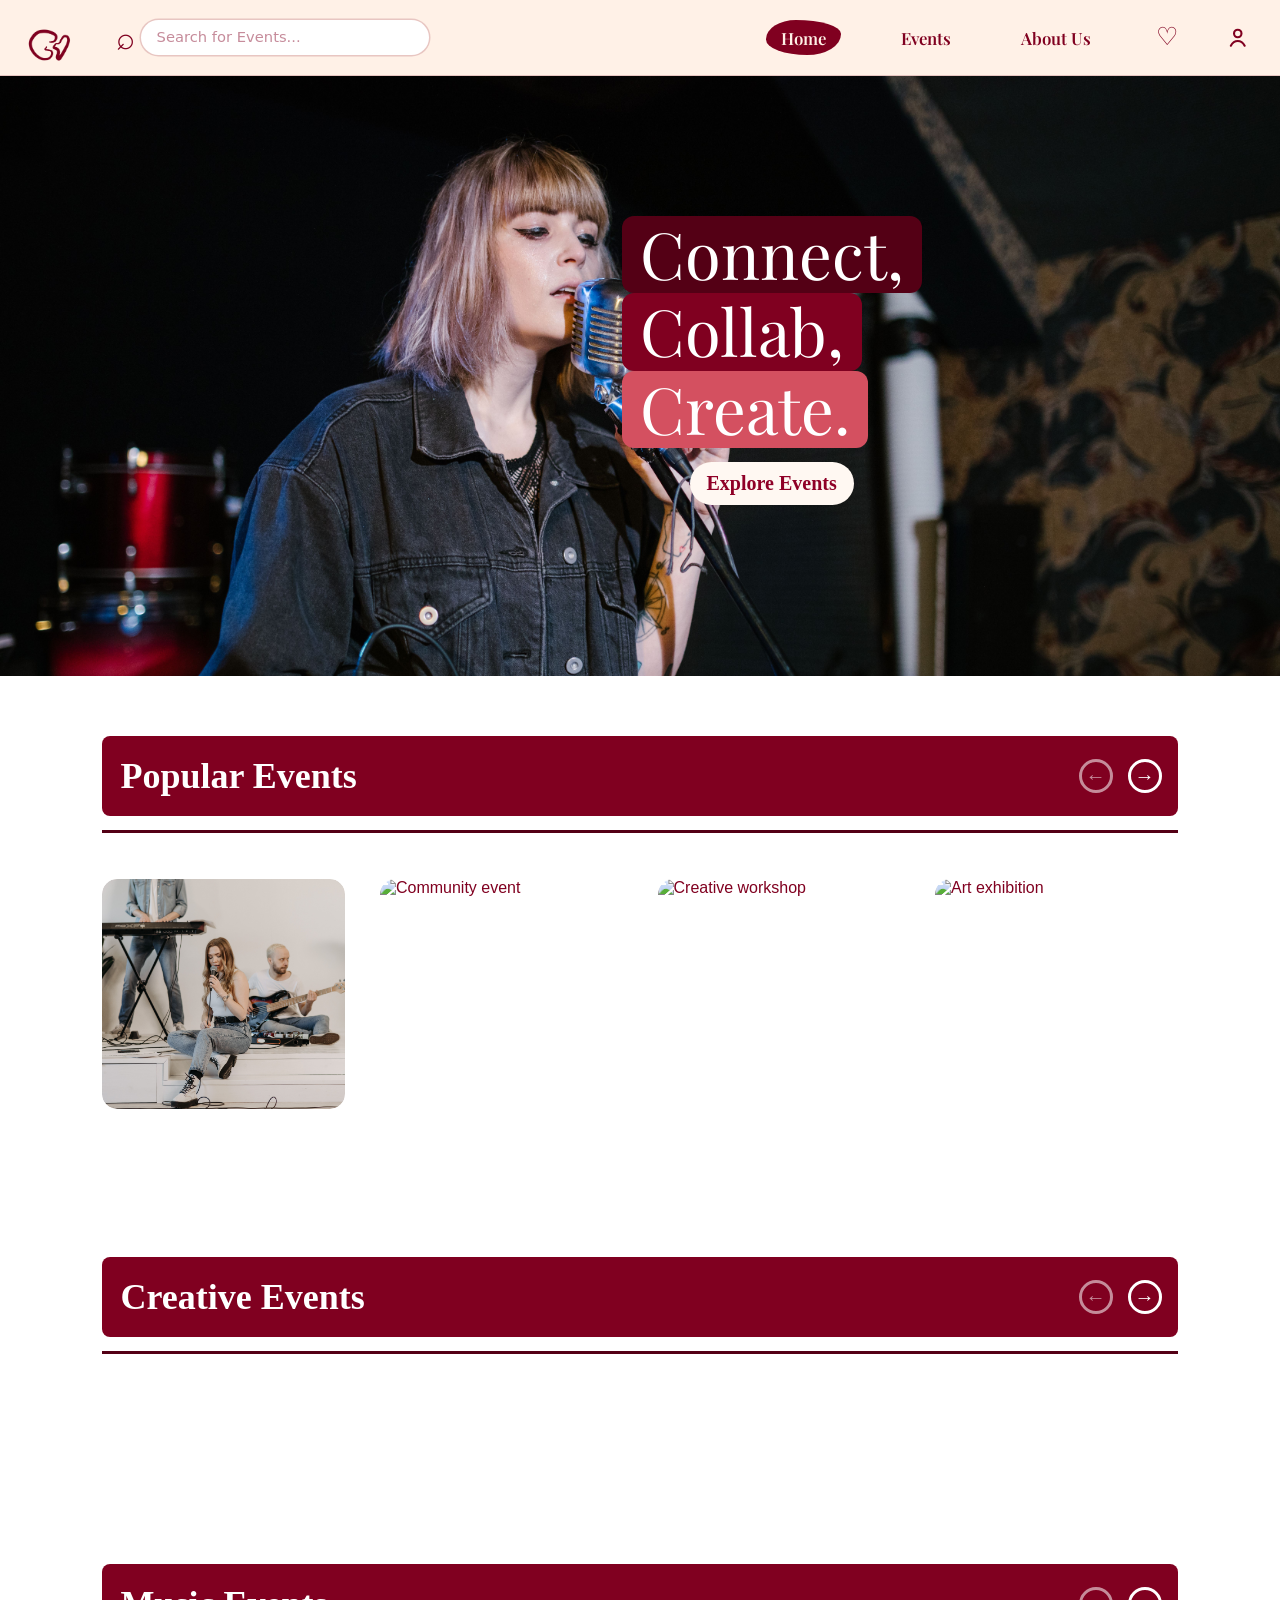
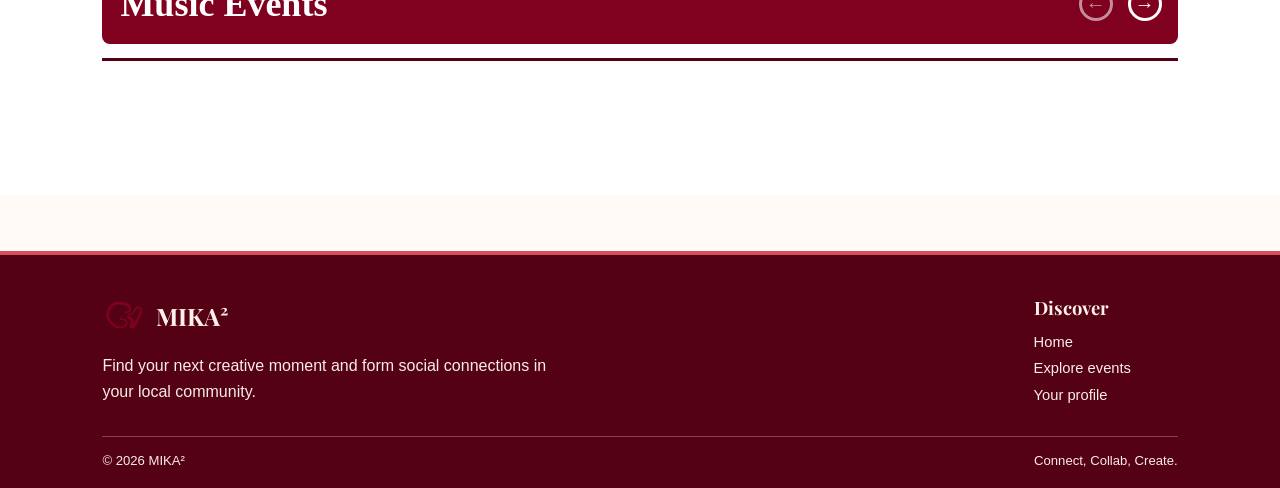
==== commit 2e44e5c0: "about us page (references, added description), fixed heart icon size (header)" ====
--- a/html/index.html
+++ b/html/index.html
@@ -30,7 +30,7 @@
             <a href="browsingPage.html" class="nav__link">Events</a>
             <a href="aboutUs.html" class="nav__link">About Us</a>
             <a href="profilePage.html#favourites" class="icon-btn" aria-label="saved-events">
-                <span aria-hidden="true" style="font-size: 30px;">♡</span>
+                <span aria-hidden="true">♡</span>
             </a>
         </nav>
 
@@ -198,5 +198,6 @@
 
 <script src="../js/api-creative.js"></script>
 <script src="../js/api-music.js"></script>
+<script src="../js/api-popular.js"></script>
 </body>
 </html>
--- a/css/style.css
+++ b/css/style.css
@@ -174,7 +174,7 @@
   border-radius: 50%;
   display: grid;
   place-items: center;
-  font-size: 1.35rem;
+  font-size: 1.55rem;
   line-height: 1;
 }
 
@@ -424,20 +424,20 @@
 }
 
 /* Links under the button */
-.switch {
+.card .login-switch {
   margin: 22px 0 0;
   color: #800020;
   font-size: 18px;
 }
 
-.switch a {
+.card .login-switch a {
   color: #800020;
   font-weight: 600;
   text-decoration: underline;
-  text-underline-offset: 3px;
-}
-
-.switch a:hover {
+  text-underline-offset: 4px;
+}
+
+.card .login-switch a:hover {
   color: #D45060;
 }
 
@@ -480,7 +480,7 @@
 
   .subtitle,
   .form label,
-  .switch {
+  .card .login-switch {
     font-size: 16px;
   }
 
@@ -3026,7 +3026,7 @@
     border: none;
     border-radius: 999px;
     padding: 0.65rem 1.4rem;
-    background: #D45060;
+    background: #800020;
     color: #FFFAF5;
     font-family: "Work Sans", sans-serif;
     font-size: 20px;
@@ -3039,7 +3039,7 @@
 }
 
 .event-info .buttons button:hover {
-    background: #800020;
+    background: #D45060;
 }
 
 .event-info .buttons button img {
@@ -3151,7 +3151,6 @@
     display: flex;
     justify-content: space-between;
     align-items: flex-start;
-    gap: 70px;
     margin-left: 40px;
 }
 
@@ -3161,11 +3160,17 @@
   z-index: 100; 
   padding: 10px 0;
   background-color: #FFFAF5;
+  font-weight: bold;
+  font-size: 22px;
 }
 
 /*sub-nav tabs onclick*/
 .content-sub-nav .left-side section {
   display: none;
+  font-size: 20px;
+  margin-right: 300px;
+  margin-left: 50px;
+  margin-top: 20px;
 }
 
 .content-sub-nav .left-side section.active {
@@ -3173,7 +3178,6 @@
 }
 
 .sub-nav .tab-link.active {
-  font-weight: bold;
   border-bottom: 2px solid #800020;
 }
 
@@ -3182,7 +3186,7 @@
     flex: 0 0 30%;
     position: sticky;
     top: 20px; 
-    margin-right: 60px; 
+    margin-right: 150px; 
 }
 
 /* Card styling */
@@ -3220,19 +3224,33 @@
     gap: 14px;
 }
 
+.booking-details li {
+    font-size: 20px;
+}
+
+.booking-details li img {
+    width: 30px;
+    height: 30px;
+    object-fit: contain;
+    margin-right: 12px;
+}
+
 .booking-item {
     display: flex;
-    align-items: center; /* Aligns icon and text in a straight horizontal line */
-    gap: 12px;           /* Space between icon and text */
+    align-items: center; 
+    gap: 12px;  
     font-size: 0.95rem;
     color: #800020;
 }
 
+.booking-item span {
+    font-size: 20px;
+}
+
 .booking-item img {
-    width: 22px;
-    height: 22px;
-    object-fit: contain;
-    flex-shrink: 0;      /* Prevents the icon from squishing */
+    width: 30px;
+    height: 30px;
+    object-fit: contain; 
 }
 
 /* Date/Time special styling */
@@ -3313,7 +3331,7 @@
 }
 
 #itinerary img {
-  width: 80%;
+  width: 90%;
   height: 100%;
 }
 
@@ -3328,8 +3346,157 @@
 	border-radius: 10px;
 }
 
-
-
+/* Review CSS */
+/* --- Reviews Section Styles --- */
+.reviews-section {
+    display: flex;
+    flex-direction: column;
+    gap: 20px;
+    padding: 10px 0;
+}
+
+/* Filter Pills Styling */
+.review-filters {
+    display: flex;
+    gap: 12px;
+}
+
+.filter-pill {
+    padding: 6px 18px;
+    border-radius: 20px;
+    border: 1.5px solid #801C2E;
+    background-color: #ffffff;
+    color: #801C2E;
+    font-size: 20px;
+    font-weight: 500;
+    cursor: pointer;
+    transition: all 0.2s ease;
+}
+
+/* Selected state: fills background with color */
+.filter-pill.active {
+    background-color: #D55B68; /* Highlight burgundy/rose color */
+    color: #ffffff;
+    border-color: #D55B68;
+}
+
+/* Review Cards List */
+.reviews-list {
+    display: flex;
+    flex-direction: column;
+    gap: 24px;
+    margin-top: 30px;
+}
+
+.review-card {
+    display: flex;
+    gap: 16px;
+    padding-bottom: 20px;
+    border-bottom: 1px solid #D8C3C7;
+}
+
+/* Avatars */
+.avatar-circle {
+    width: 46px;
+    height: 46px;
+    border-radius: 50%;
+    display: flex;
+    align-items: center;
+    justify-content: center;
+    font-weight: bold;
+    color: #801C2E;
+    font-size: 0.95rem;
+    flex-shrink: 0;
+}
+
+.avatar-pink { background-color: #F8D3D6; }
+.avatar-tan { background-color: #F3DAC8; }
+.avatar-user { background-color: #E2CFEA; }
+
+.review-body {
+    display: flex;
+    flex-direction: column;
+    gap: 6px;
+}
+
+.reviewer-name {
+    margin: 0;
+    color: #801C2E;
+    font-size: 20px;
+    font-weight: bold;
+}
+
+.review-text {
+    margin: 0;
+    color: #222;
+    font-size: 20px;
+    line-height: 1.4;
+}
+
+.review-media {
+    display: flex;
+    gap: 8px;
+    margin-top: 6px;
+}
+
+.media-box {
+    width: 55px;
+    height: 55px;
+    border-radius: 12px;
+}
+
+.media-box.burgundy {
+    background-color: #801C2E;
+}
+
+.media-box.grey-badge {
+    background-color: #DBDBDB;
+    color: #ffffff;
+    display: flex;
+    align-items: center;
+    justify-content: center;
+    font-size: 1.1rem;
+    font-weight: 500;
+}
+
+/* Leave Review Form Box */
+.add-review-box {
+    display: flex;
+    align-items: center;
+    justify-content: space-between;
+    border: 1.5px solid #C48E96;
+    border-radius: 12px;
+    padding: 6px 6px 6px 16px;
+    background-color: #fff;
+}
+
+.add-review-box input {
+    border: none;
+    outline: none;
+    width: 100%;
+    font-size: 20px;
+    color: #333;
+}
+
+.add-review-box input::placeholder {
+    color: #C48E96;
+}
+
+.add-review-box button {
+    background-color: #801C2E;
+    color: white;
+    border: none;
+    padding: 10px 24px;
+    border-radius: 20px;
+    font-size: 20px;
+    font-weight: 600;
+    cursor: pointer;
+    transition: opacity 0.2s;
+}
+
+.add-review-box button:hover {
+    opacity: 0.9;
+}
 
 
 /* ==========================================================
@@ -4146,6 +4313,48 @@
 
 .ab-updated { margin: 2.2rem 0 0; font-size: 0.88rem; color: var(--ab-rose); }
 
+/* ---------- references dropdown ---------- */
+.ab-dropdown__summary {
+  display: flex;
+  align-items: center;
+  gap: 1rem;
+  list-style: none;          /* hides the default marker */
+  cursor: pointer;
+}
+
+.ab-dropdown__summary::-webkit-details-marker {
+  display: none;             /* Safari */
+}
+
+/* the heading keeps its look but loses its bottom margin */
+.about-page .ab-dropdown__summary h2 {
+  margin: 0;
+}
+
+/* arrow: points down when open, right when closed */
+.ab-dropdown__summary::after {
+  content: "";
+  flex: none;
+  border-left: 9px solid transparent;
+  border-right: 9px solid transparent;
+  border-top: 12px solid var(--ab-burgundy);
+  transition: transform 0.2s ease;
+}
+
+.ab-dropdown[open] .ab-dropdown__summary::after {
+  transform: rotate(180deg);
+}
+
+.ab-dropdown[open] .ab-statement {
+  margin-top: 1.2rem;
+}
+
+.ab-dropdown__summary:focus-visible {
+  outline: 2px solid #D45060;
+  outline-offset: 4px;
+  border-radius: 4px;
+}
+
 /* keyboard focus on links and pills */
 .about-page a:focus-visible, .ab-link-btn:focus-visible { outline: 2px solid #D45060; outline-offset: 3px; border-radius: 4px; }
 
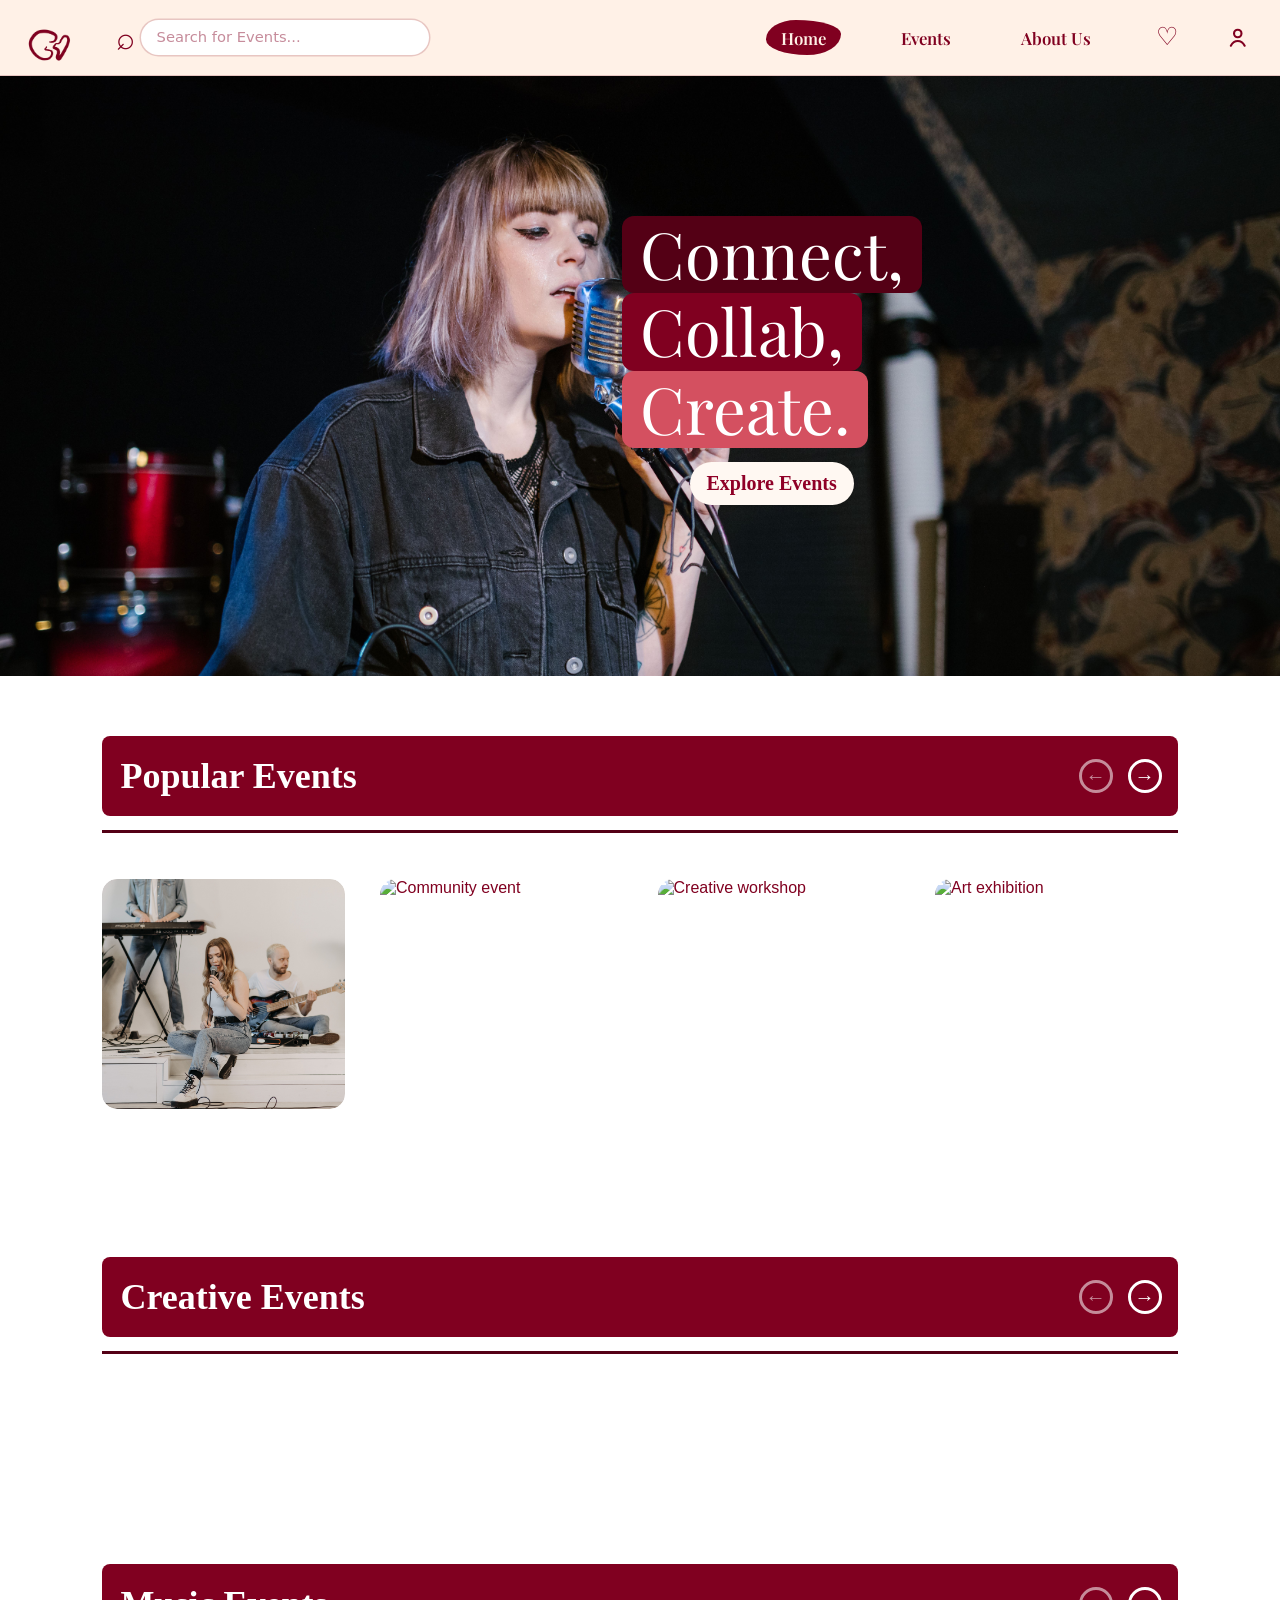
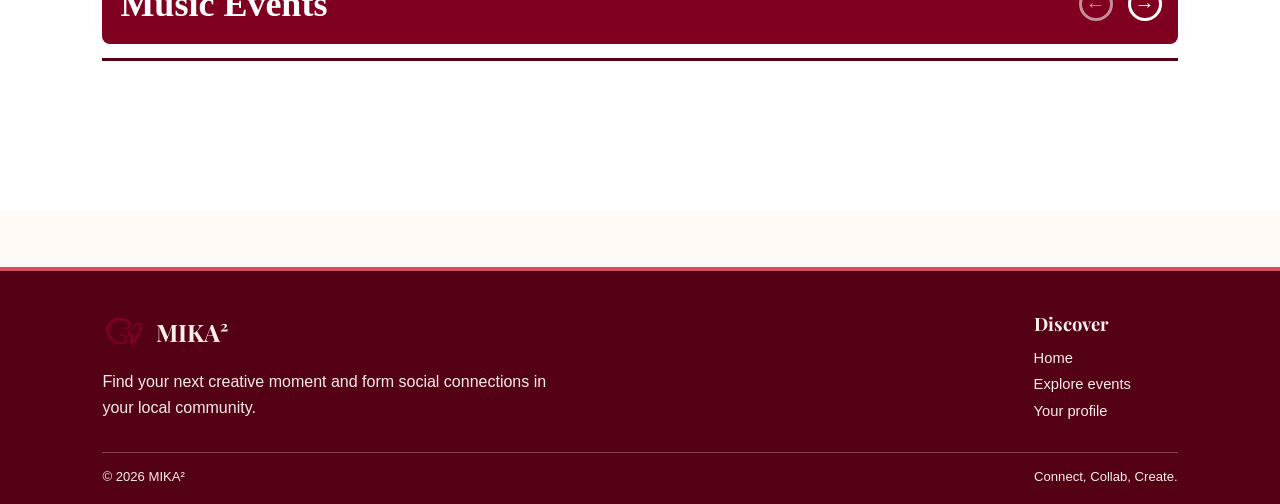
==== commit 1bccb4cf: "fixed layout of homepage event cards" ====
--- a/html/index.html
+++ b/html/index.html
@@ -170,7 +170,7 @@
         <div class="heading-line"></div>
  
         <!-- cards inserted by api-music.js -->
-        <div class="event-cards" id="music-events"></div>
+        <div class="creativeevents" id="music-events"></div>
  
 </section>
 
--- a/css/style.css
+++ b/css/style.css
@@ -3005,9 +3005,9 @@
 }
 
 .event-info h1.event-name {
-    margin: 0;
+    margin-left: 40px;
     font-family: "Playfair Display", serif;
-    font-size:40px;
+    font-size:45px;
     font-weight: 700;
     color: #800020;
     flex: 1;
@@ -3054,6 +3054,7 @@
     align-items: center;
     gap: 1.5rem;
     align-self: flex-start;
+    margin-left: 40px;
 }
 
 .host-avatar {
@@ -3089,7 +3090,7 @@
 
 .host-name {
     margin: 0;
-    font-size: 1.25rem;
+    font-size: 26px;
     color: #5A1827;
     font-weight: 700;
 }
@@ -3102,7 +3103,7 @@
     padding: 0.5rem 1.6rem; 
     background: #800020; 
     color: #FFFAF5;
-    font-size: 0.95rem;
+    font-size: 20px;
     font-weight: 600;
     cursor: pointer;
     flex-shrink: 0;
@@ -3113,7 +3114,7 @@
     display: flex;
     align-items: center;
     gap: 0.5rem; 
-    font-size: 0.85rem;
+    font-size: 20px;
     color: #5A1827;
 }
 
@@ -3126,7 +3127,7 @@
 .host-details .location,
 .host-details .date {
     margin: 0;
-    font-size: 0.85rem;
+    font-size: 16px;
     color: #5A1827;
 }
 
@@ -3138,12 +3139,12 @@
   z-index: 100;
   padding: 10px 0;
   align-self: flex-start; /* Add this if content-sub-nav flex impacts it */
-  margin-left: 40px;
+  margin-left: 80px;
 }
 
 .container-nav-tabs {
   display: flex;
-  gap: 20px;
+  gap: 60px;
 }
 
    /* Make the container below the nav a side-by-side flex row */
@@ -3151,7 +3152,7 @@
     display: flex;
     justify-content: space-between;
     align-items: flex-start;
-    margin-left: 40px;
+    margin-left: 80px;
 }
 
 .sub-nav {
@@ -3718,7 +3719,7 @@
     margin-top: 10px;
     height: 48px;
     font-size: 16px;
-    background-color: #C0392B; /* Deep red matching image checkout button */
+    background-color: #800020; /* Deep red matching image checkout button */
 }
 
 /* Responsive adjustments */
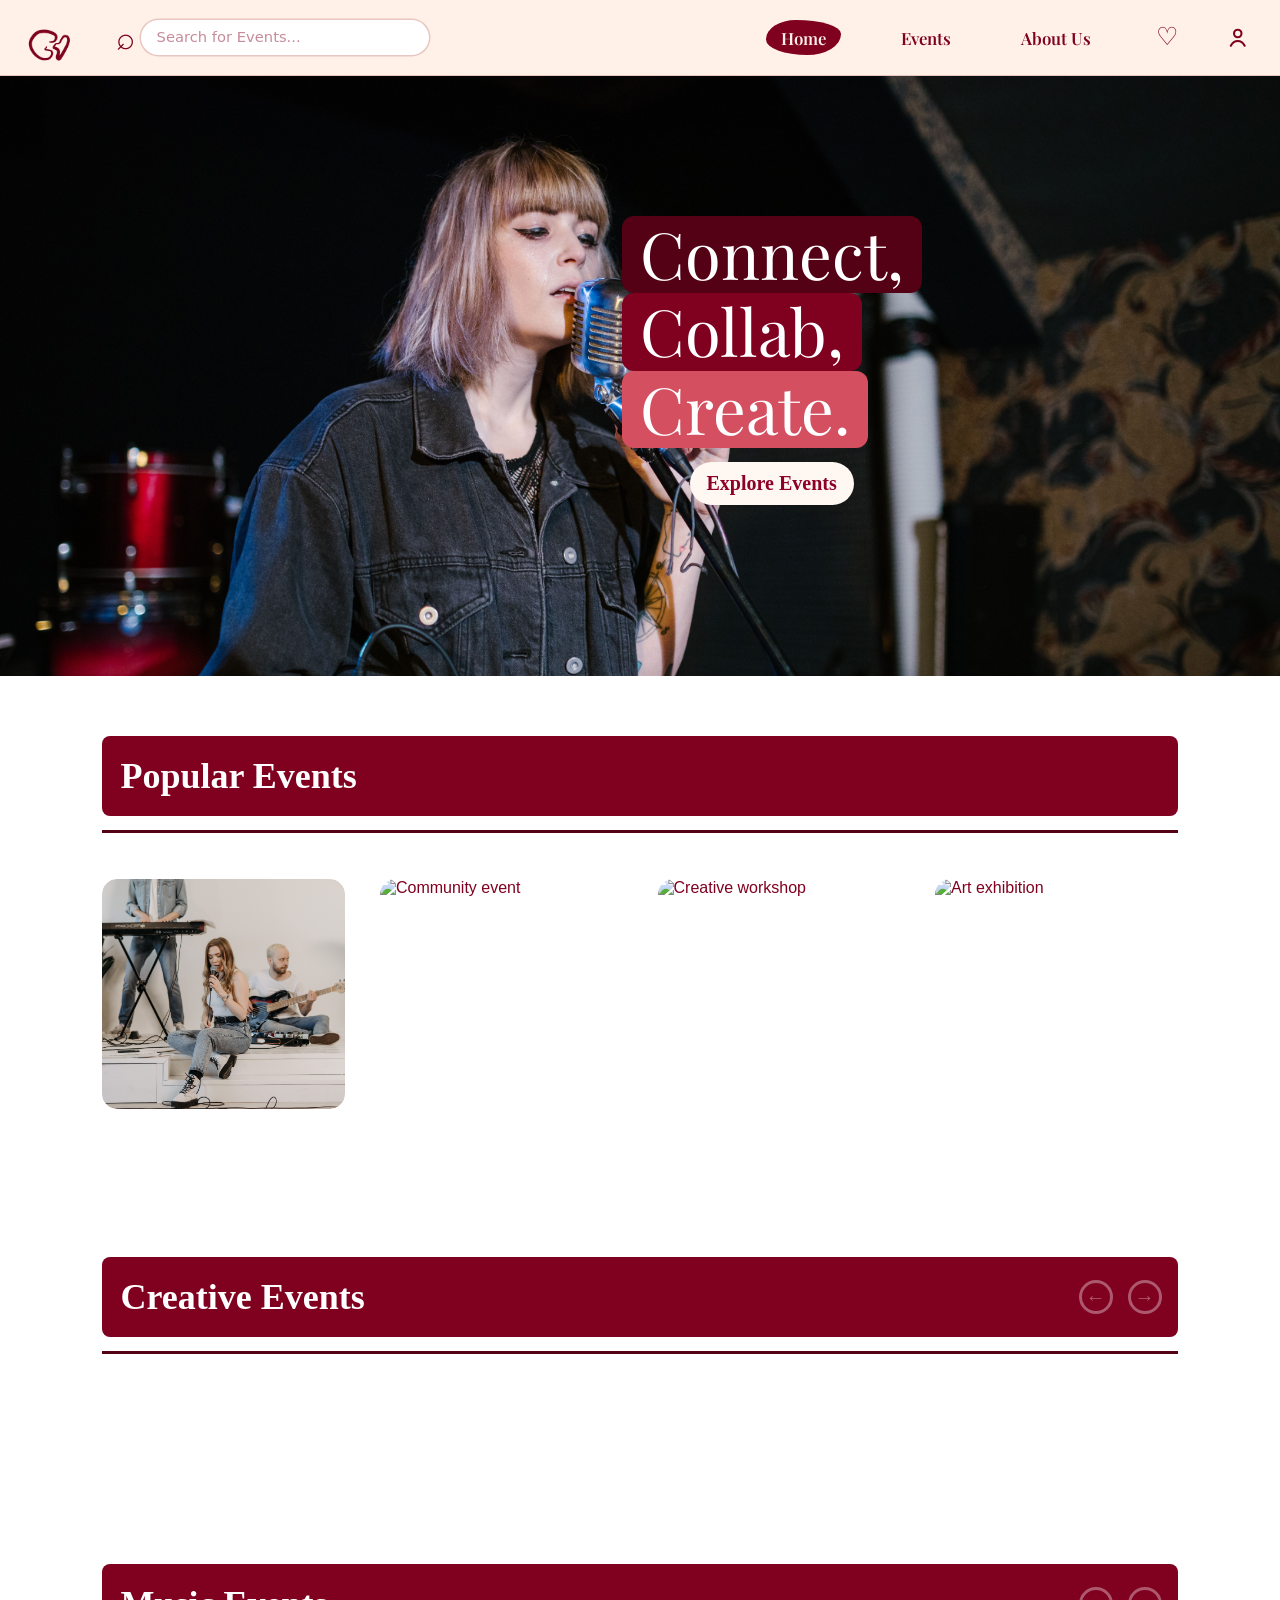
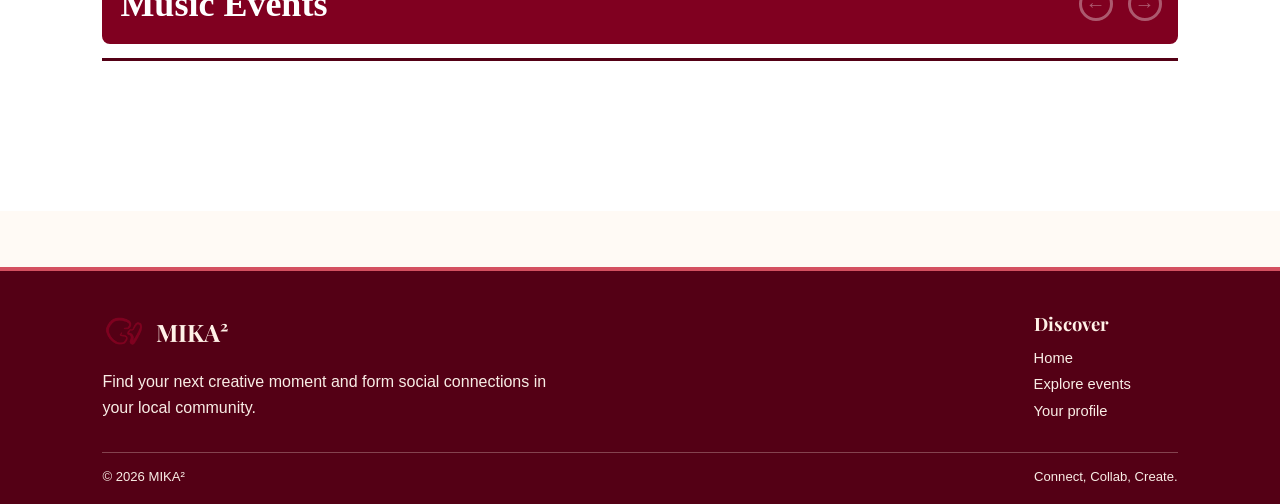
==== commit 3de6d9d4: "animated the carousel for homepage" ====
--- a/html/index.html
+++ b/html/index.html
@@ -79,16 +79,6 @@
 
         <div class="popular-heading">
             <h2>Popular Events</h2>
-
-            <div class="carousel-arrows">
-                <button class="arrow arrow-left" aria-label="Previous events">
-                &#8592;
-                </button>
-
-                <button class="arrow arrow-right" aria-label="Next events">
-                &#8594;
-                </button>
-            </div>
         </div>
 
         <div class="heading-line"></div>
@@ -199,5 +189,6 @@
 <script src="../js/api-creative.js"></script>
 <script src="../js/api-music.js"></script>
 <script src="../js/api-popular.js"></script>
+<script src="../js/carousel.js"></script>
 </body>
 </html>
--- a/css/style.css
+++ b/css/style.css
@@ -1107,6 +1107,13 @@
     background-color: white;
     color: #8f0027;
     opacity: 1;
+}
+
+.arrow:disabled {
+    opacity: 0.35;
+    cursor: default;
+    background: transparent;
+    color: white;
 }
 
 
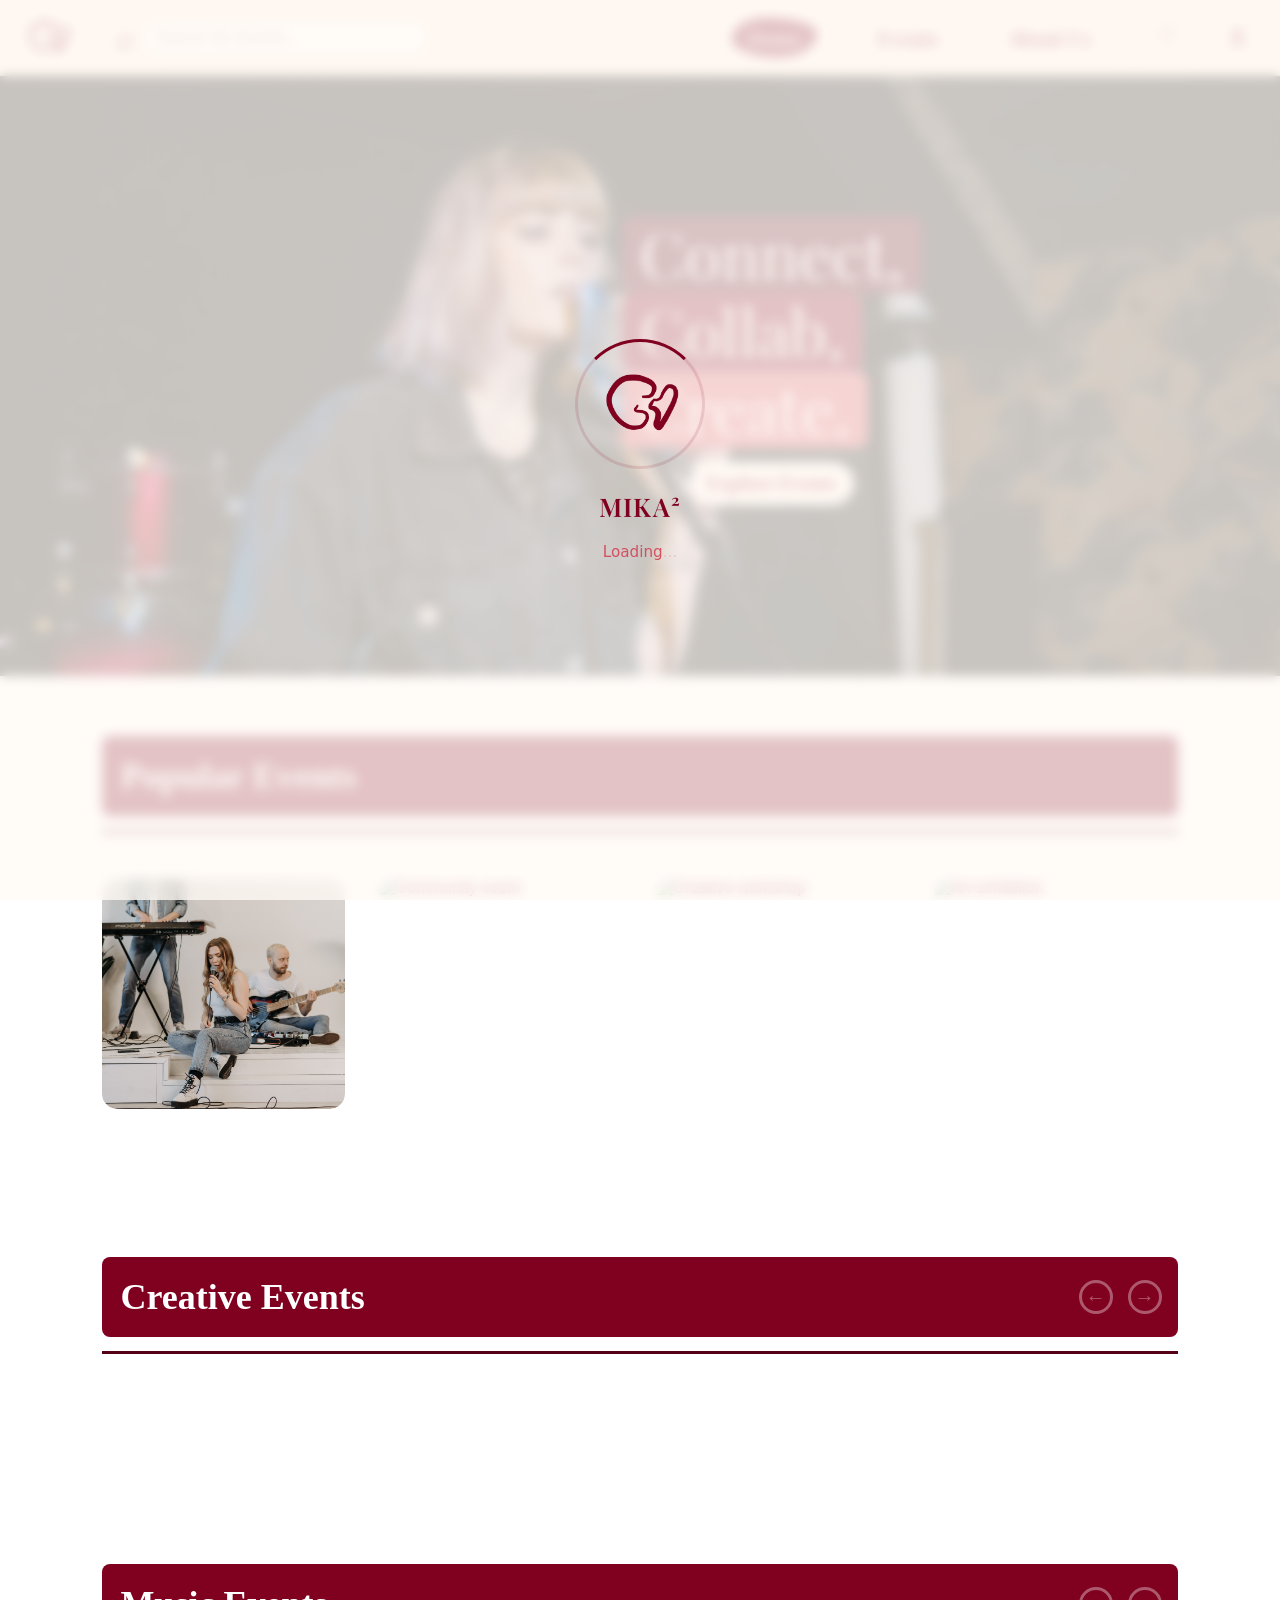
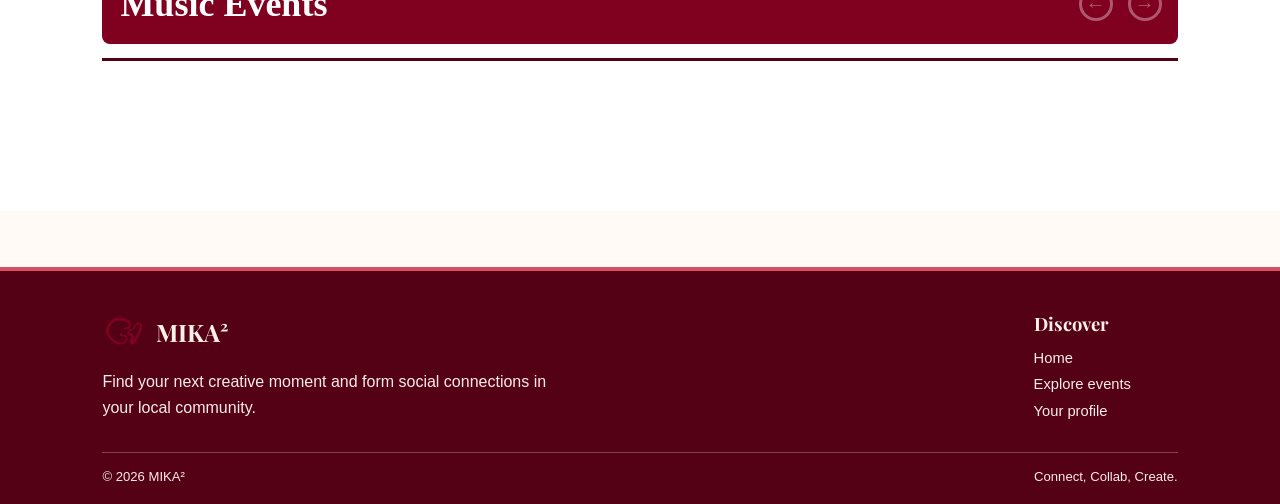
==== commit 00e9b105: "added loading sign for index, fixed script.js, replaced profile pic page loader js added for index a" ====
--- a/html/index.html
+++ b/html/index.html
@@ -1,6 +1,7 @@
 <!DOCTYPE html>
 <html lang="en">
 <head>
+    <script src="../js/page-loader.js"></script>
     <meta charset="UTF-8">
     <meta name="viewport" content="width=device-width, initial-scale=1.0">
     <title>Home</title>
--- a/css/style.css
+++ b/css/style.css
@@ -82,7 +82,7 @@
   width: 48px;
   height: 48px;
   object-fit: contain;
-  transform: translateY(8.5px);
+  transform: translateY(0);
 }
 
 .search {
@@ -140,7 +140,7 @@
 .nav__link {
   font-family: "Playfair Display";
   font-weight: 600;
-  font-size: 1.05rem;
+  font-size: 20px;
   color: #800020;
   padding: 0.4rem 0.7rem;
   border-radius: 40% 60% 45% 55% / 55% 40% 60% 45%; 
@@ -1276,6 +1276,245 @@
 }
 
 
+
+/* DISCUSSION-BOARD STYLES*/
+
+.board { font-family: "Work Sans", sans-serif; color: #3A2E2E; }
+.board h2 {
+  margin: 0 0 0.3rem;
+  font-family: "Playfair Display", serif;
+  font-size: 1.6rem;
+  color: #800020;
+}
+.board__intro { margin: 0 0 1.2rem; font-size: 0.9rem; color: #B05A70; }
+.board [hidden] { display: none !important; }
+.board .visually-hidden { position: absolute; left: -9999px; }
+
+/* ---------- avatars ---------- */
+.board-avatar {
+  display: grid;
+  place-content: center;
+  flex: none;
+  width: 42px;
+  height: 42px;
+  border-radius: 50%;
+  font-size: 0.85rem;
+  font-weight: 600;
+  color: #800020;
+}
+
+/* ---------- composer ---------- */
+.board-composer {
+  display: flex;
+  gap: 0.9rem;
+  padding: 1rem;
+  margin-bottom: 1.4rem;
+  border-radius: 16px;
+  background: #FFF0E8;
+}
+.board-composer__main { flex: 1; min-width: 0; }
+
+.board-composer textarea {
+  width: 100%;
+  box-sizing: border-box;
+  min-height: 84px;
+  padding: 0.8rem 1rem;
+  border: 1px solid #F0E2DA;
+  border-radius: 14px;
+  background: #FFFAF5;
+  font-family: "Work Sans", sans-serif;
+  font-size: 0.95rem;
+  color: #3A2E2E;
+  resize: vertical;
+}
+.board-composer textarea::placeholder { color: #D0A5B0; }
+.board-composer textarea:focus,
+.board-reply-input:focus { outline: 2px solid #D45060; outline-offset: 1px; }
+
+.board-composer__row {
+  display: flex;
+  flex-wrap: wrap;
+  align-items: center;
+  gap: 0.8rem;
+  margin-top: 0.7rem;
+}
+
+/* topic chips (radio buttons that look like pills) */
+.board-tags { display: flex; flex-wrap: wrap; gap: 0.4rem; margin-right: auto; }
+.board-tags label { position: relative; cursor: pointer; }
+.board-tags input { position: absolute; opacity: 0; inset: 0; margin: 0; cursor: pointer; }
+.board-tags span {
+  display: inline-block;
+  padding: 0.3rem 0.85rem;
+  border: 1px solid #E3B4BF;
+  border-radius: 999px;
+  background: #FFFAF5;
+  font-size: 0.8rem;
+  color: #800020;
+  transition: background 0.15s ease, color 0.15s ease;
+}
+.board-tags input:checked + span { background: #800020; border-color: #800020; color: #FFFAF5; }
+.board-tags input:focus-visible + span { outline: 2px solid #D45060; outline-offset: 2px; }
+
+.board-counter { font-size: 0.8rem; color: #B05A70; }
+.board-error { margin: 0.5rem 0 0; font-size: 0.82rem; color: #b3261e; }
+.board-error:empty { display: none; }
+
+/* buttons */
+.board-btn {
+  appearance: none;
+  padding: 0.55rem 1.5rem;
+  border: none;
+  border-radius: 999px;
+  background: #C1384D;
+  font-family: "Work Sans", sans-serif;
+  font-size: 0.9rem;
+  font-weight: 600;
+  color: #FFFAF5;
+  cursor: pointer;
+  transition: background 0.2s ease;
+}
+.board-btn:hover { background: #800020; }
+.board-btn--small { padding: 0.4rem 1.1rem; font-size: 0.82rem; }
+
+/* ---------- toolbar (count + sort) ---------- */
+.board-toolbar {
+  display: flex;
+  flex-wrap: wrap;
+  align-items: center;
+  justify-content: space-between;
+  gap: 0.8rem;
+  margin-bottom: 1rem;
+}
+#board-count { font-size: 0.85rem; color: #B05A70; }
+
+.board-sort { display: flex; gap: 0.4rem; }
+.board-sort button {
+  appearance: none;
+  padding: 0.35rem 0.95rem;
+  border: 1px solid #E8D8D2;
+  border-radius: 999px;
+  background: transparent;
+  font-family: "Work Sans", sans-serif;
+  font-size: 0.82rem;
+  color: #800020;
+  cursor: pointer;
+  transition: background 0.15s ease, color 0.15s ease;
+}
+.board-sort button:hover { background: #FFF0E8; }
+.board-sort button.is-active { background: #800020; border-color: #800020; color: #FFFAF5; }
+
+/* ---------- posts ---------- */
+.board-list { display: flex; flex-direction: column; gap: 1rem; }
+
+.board-post {
+  display: flex;
+  gap: 0.9rem;
+  padding: 1rem 1.1rem;
+  border: 1px solid #F0E2DA;
+  border-radius: 16px;
+  background: #FFFAF5;
+}
+.board-post__body { flex: 1; min-width: 0; }
+
+.board-post__head { display: flex; flex-wrap: wrap; align-items: center; gap: 0.5rem; }
+.board-author { font-size: 0.95rem; color: #800020; }
+.board-time { font-size: 0.78rem; color: #B05A70; }
+.board-you {
+  padding: 0 0.5rem;
+  border-radius: 999px;
+  background: #E3B4BF;
+  font-size: 0.7rem;
+  font-weight: 600;
+  color: #800020;
+}
+.board-tag {
+  margin-left: auto;
+  padding: 0.12rem 0.7rem;
+  border-radius: 999px;
+  background: #FFF0E8;
+  font-size: 0.74rem;
+  color: #C1384D;
+}
+
+.board-post__text {
+  margin: 0.45rem 0 0.2rem;
+  font-size: 0.95rem;
+  line-height: 1.5;
+  overflow-wrap: anywhere;
+  white-space: pre-wrap;
+}
+
+.board-post__actions { display: flex; align-items: center; gap: 0.5rem; margin-top: 0.4rem; }
+.board-action {
+  appearance: none;
+  padding: 0.25rem 0.8rem;
+  border: 1px solid #E8D8D2;
+  border-radius: 999px;
+  background: transparent;
+  font-family: "Work Sans", sans-serif;
+  font-size: 0.82rem;
+  color: #800020;
+  cursor: pointer;
+  transition: background 0.15s ease;
+}
+.board-action:hover { background: #FFF0E8; }
+.board-action.is-active { background: #FFF0E8; border-color: #C1384D; color: #C1384D; }
+
+.board-link {
+  appearance: none;
+  margin-left: auto;
+  padding: 0;
+  border: none;
+  background: none;
+  font-family: "Work Sans", sans-serif;
+  font-size: 0.8rem;
+  color: #B05A70;
+  text-decoration: underline;
+  cursor: pointer;
+}
+.board-link:hover { color: #800020; }
+.board-reply .board-link { margin: 0.2rem 0 0; display: block; }
+
+button:focus-visible { outline: 2px solid #D45060; outline-offset: 2px; }
+
+/* ---------- replies ---------- */
+.board-replies {
+  display: flex;
+  flex-direction: column;
+  gap: 0.8rem;
+  margin-top: 0.9rem;
+  padding: 0.8rem 0 0 0.9rem;
+  border-left: 2px solid #F0E2DA;
+}
+.board-reply { display: flex; gap: 0.7rem; }
+.board-reply .board-avatar { width: 32px; height: 32px; font-size: 0.7rem; }
+.board-reply__body { flex: 1; min-width: 0; }
+.board-reply .board-post__text { margin-top: 0.2rem; font-size: 0.9rem; }
+
+.board-reply-form { display: flex; gap: 0.5rem; margin-top: 0.8rem; }
+.board-reply-input {
+  flex: 1;
+  min-width: 0;
+  padding: 0.5rem 1rem;
+  border: 1px solid #E8D8D2;
+  border-radius: 999px;
+  background: #FFFAF5;
+  font-family: "Work Sans", sans-serif;
+  font-size: 0.9rem;
+  color: #3A2E2E;
+}
+
+.board-empty { padding: 1.5rem 0; text-align: center; color: #B05A70; }
+
+/* ---------- small screens ---------- */
+@media (max-width: 600px) {
+  .board-composer { flex-direction: column; }
+  .board-composer > .board-avatar { display: none; }
+  .board-post { padding: 0.9rem; }
+  .board-tag { margin-left: 0; }
+}
+
 /*******profile page*****/
 
 
@@ -1959,6 +2198,14 @@
   border-radius: 12px;
   background: linear-gradient(135deg, #E8D8D2, #D45060);   /* placeholder: the APIs have no images */
 }
+.fav-item__image img {
+  position: absolute;
+  inset: 0;
+  width: 100%;
+  height: 100%;
+  object-fit: cover;
+  border-radius: 12px;
+}
 .fav-item__badge {
   position: absolute;
   top: 8px;
@@ -1972,6 +2219,7 @@
   color: #800020;
   font-family: "Work Sans", sans-serif;
   line-height: 1.1;
+  z-index: 1;
 }
 .fav-item__badge strong { font-size: 1.5rem; }
 .fav-item__badge span { font-size: 0.75rem; }
@@ -2039,6 +2287,9 @@
   transition: background 0.2s ease;
 }
 .fav-item__view:hover { background: #540015; }
+
+
+.fav-item__badge { z-index: 1; }   /* keep the date badge on top of the photo */
 
 #favourites-empty {
   padding: 2rem 0;
@@ -3176,7 +3427,7 @@
 .content-sub-nav .left-side section {
   display: none;
   font-size: 20px;
-  margin-right: 300px;
+  margin-right: 180px;
   margin-left: 50px;
   margin-top: 20px;
 }
@@ -3194,7 +3445,7 @@
     flex: 0 0 30%;
     position: sticky;
     top: 20px; 
-    margin-right: 150px; 
+    margin-right: 80px; 
 }
 
 /* Card styling */
@@ -3203,7 +3454,7 @@
     padding: 30px; /* existing */
     border-radius: 20px; /* increased to match image */
     box-shadow: 0 10px 30px rgba(0, 0, 0, 0.15); /* deeper shadow matching image */
-    width: 100%;
+    width: 500px;
     color: #800020; /* base color: burgundy */
 }
 
@@ -3537,8 +3788,10 @@
 }
 .modal-close {
     position: absolute;
+    width: 35px;
+    height: 10px;
     top: 20px;
-    right: 24px;
+    right: 10px;
     background: none;
     border: none;
     font-size: 28px;
@@ -3564,17 +3817,28 @@
     justify-content: space-between;
     gap: 15px;
 }
+
+.modal-header-row .fav-btn {
+    font-size: 40px;
+    margin-top: 51%;
+}
+
+.checkout-header-row .fav-btn {
+    font-size: 40px;
+    margin-top: 72%;
+}
+
 .modal-event-title {
     margin: 0;
     font-family: "Playfair Display", serif;
-    font-size: 28px;
+    font-size: 36px;
     font-weight: 700;
     color: #800020;
 }
 
 .modal-host {
     margin: 4px 0 16px;
-    font-size: 15px;
+    font-size: 23px;
     font-weight: 600;
     color: #800020;
 }
@@ -3586,18 +3850,19 @@
     display: flex;
     flex-direction: column;
     gap: 8px;
-    font-size: 13.5px;
+    font-size: 10px;
 }
 
 .modal-details-list li {
     display: flex;
     align-items: center;
     gap: 10px;
+    font-size: 16px;
 }
 
 .modal-details-list img {
-    width: 16px;
-    height: 16px;
+    width: 26px;
+    height: 26px;
     object-fit: contain;
 }
 
@@ -3622,7 +3887,7 @@
     background: #F9EDE6;
     color: #800020;
     font-family: inherit;
-    font-size: 13px;
+    font-size: 16px;
     font-weight: 600;
     cursor: pointer;
     display: inline-flex;
@@ -3647,7 +3912,7 @@
     align-items: center;
     justify-content: space-between;
     font-weight: 600;
-    font-size: 14px;
+    font-size: 16px;
     margin-bottom: 6px;
 }
 
@@ -3659,29 +3924,22 @@
 
 .quantity-controls button {
     appearance: none;
-    background: #800020;
-    color: #FFFAF5;
+    background: #F9EDE6;
     border: none;
     border-radius: 50%;
-    width: 26px;
-    height: 26px;
+    width: 30px;
+    height: 30px;
     font-size: 16px;
     font-weight: bold;
 
     margin: 0;
     font-family: "Playfair Display", serif;
-    font-size: 18px;
+    font-size: 20px;
     color: #800020;
 }
 
-
-
-.quantity-controls button:hover {
-    background: #D45060;
-}
-
 .selection-card-price {
-    font-size: 16px;
+    font-size: 20px;
     font-weight: 700;
     color: #800020;
 }
@@ -3704,15 +3962,15 @@
 }
 
 .cart-header h3 {
-    margin: 0;
+    margin-bottom: 0 80px;
     font-family: "Playfair Display", serif;
-    font-size: 20px;
+    font-size: 28px;
 }
 
 .cart-item-row, .cart-total-row {
     display: flex;
     justify-content: space-between;
-    font-size: 14px;
+    font-size: 18px;
     font-weight: 500;
 }
 
@@ -3729,15 +3987,7 @@
     background-color: #800020; /* Deep red matching image checkout button */
 }
 
-/* Responsive adjustments */
-@media (max-width: 768px) {
-    .modal-content-grid {
-        grid-template-columns: 1fr;
-    }
-}
-/* ==========================================================
-   CHECKOUT VIEW STYLES
-   ========================================================== */
+/* checkout */
 .checkout-header-row {
     display: flex;
     align-items: center;
@@ -3762,7 +4012,6 @@
     margin-bottom: 10px;
 }
 
-.checkout-sub-header h3 {
 .required-note {
     font-size: 11px;
     color: #C0392B;
@@ -3893,7 +4142,7 @@
     background: #E8D8D2;
 }
 
-}
+
 
 .or-divider::before { left: 0; }
 .or-divider::after { right: 0; }
@@ -3927,6 +4176,7 @@
     font-size: 11px;
     color: #2E6B3A;
 }
+
 
 /* responsiveness */
 
@@ -4132,6 +4382,55 @@
 }
 .ab-hero__links { display: flex; flex-wrap: wrap; gap: 0.7rem; margin: 0; }
 
+.ab-hero {
+  padding-bottom: 1rem;
+}
+
+.ab-hero + .ab-section {
+  padding-top: 2rem;
+}
+
+/* text on the left, tall photo on the right */
+.ab-hero__grid {
+  display: grid;
+  grid-template-columns: minmax(0, 1.8fr) minmax(0, 1fr);
+  gap: 4rem;
+  align-items: stretch;      /* photo is as tall as the text */
+}
+
+/* the heading used to sit in .ab-section, so give it the same look here */
+.about-page .ab-hero h2 {
+  margin: 3.5rem 0 1.2rem;
+  font-family: "Playfair Display", serif;
+  font-size: clamp(2rem, 4vw, 2.6rem);
+  font-weight: 700;
+  color: var(--ab-burgundy);
+}
+
+/* the photo fills its column, whatever height the text is */
+.ab-hero__photo {
+  position: relative;
+  min-height: 320px;
+  margin: 0;
+}
+
+.ab-hero__photo img {
+  position: absolute;
+  inset: 0;
+  width: 100%;
+  height: 100%;
+  object-fit: cover;
+  border: 3px solid #800020;
+  border-radius: 255px 15px 225px 15px / 15px 225px 15px 255px;
+}
+
+@media (max-width: 820px) {
+  .ab-hero__grid {
+    grid-template-columns: 1fr;
+    gap: 2rem;
+  }
+}
+
 .ab-pill {
   display: inline-block;
   padding: 0.7rem 1.5rem;
